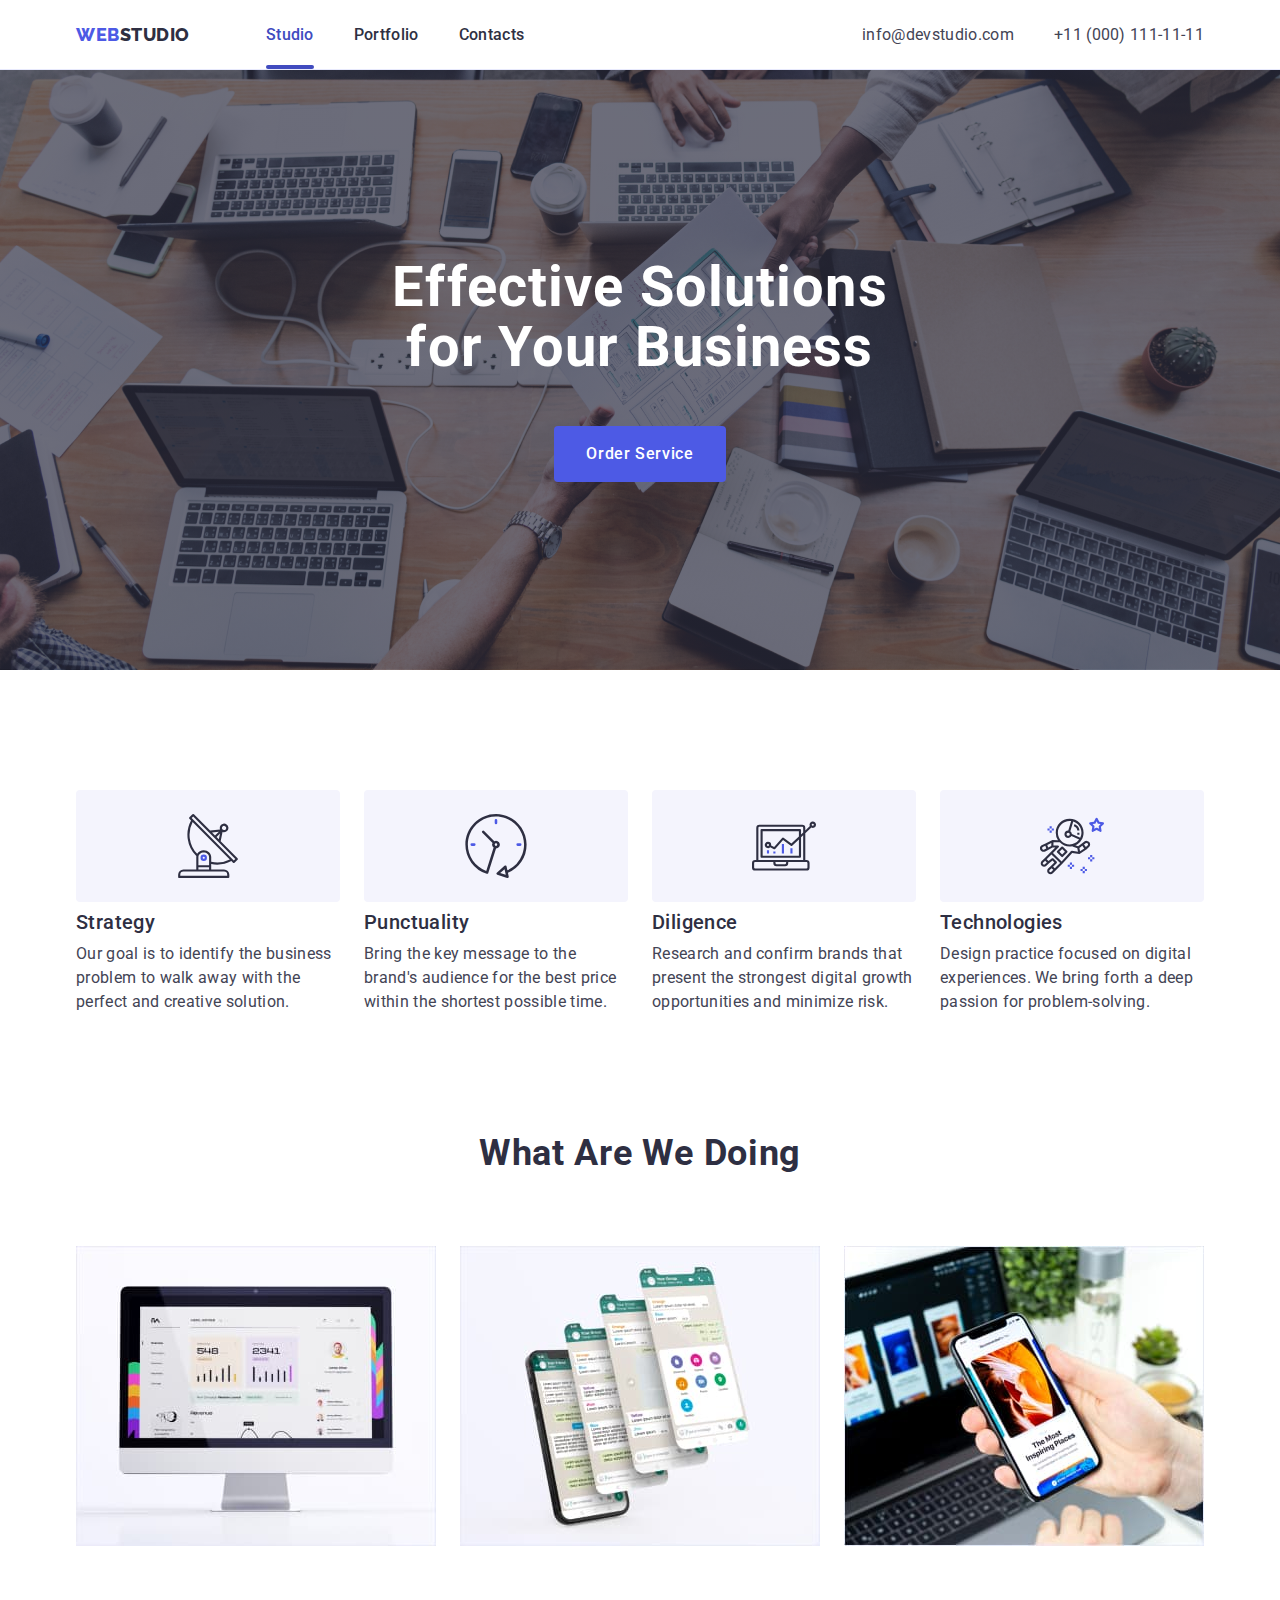
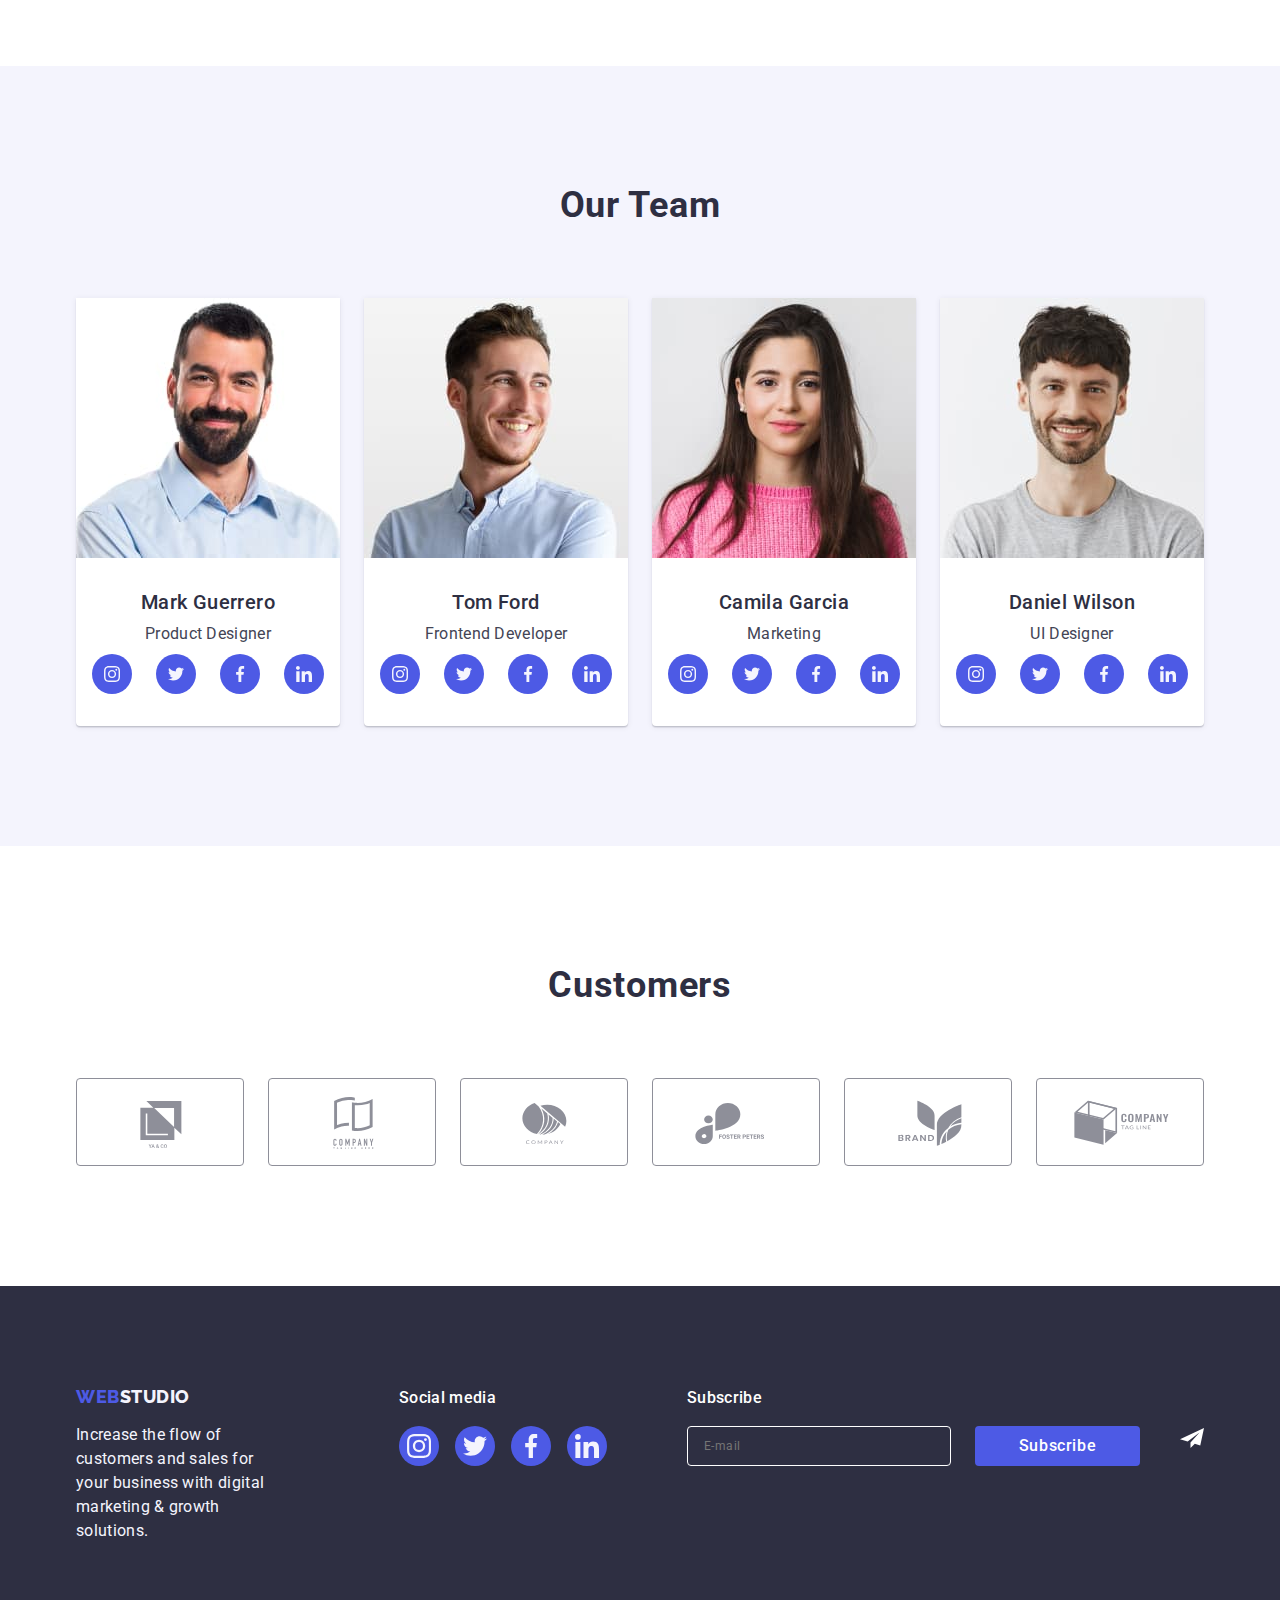
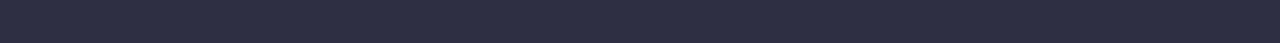
==== index.html @ 3765c9da "hw-5chn" ====
<!DOCTYPE html>
<html lang="en">

<head>
    <meta charset="UTF-8">
    <meta name="viewport" content="width=device-width, initial-scale=1.0">
    <meta name="description" content="Effective Solutions for Your Business">
    <title>Web Studio</title>
    <!--Fonts-->
    <link rel="preconnect" href="https://fonts.googleapis.com">
    <link rel="preconnect" href="https://fonts.gstatic.com" crossorigin>
    <link
        href="https://fonts.googleapis.com/css2?family=Raleway:wght@800&family=Roboto:wght@400;500;700;900&display=swap"
        rel="stylesheet">
    <!--Normalize-->
    <link rel="stylesheet" href="https://cdn.jsdelivr.net/npm/modern-normalize@2.0.0/modern-normalize.min.css">
    <!--Custom styles-->
    <link rel="stylesheet" href="./css/styles.css">
</head>

<body>
    <!--Header section-->
    <header class="header">
        <div class="header-container container">
            <nav class="header-nav">
                <a class="logo nav-link link" href="./index.html">Web<span class="acent-dark">Studio</span></a>
                <ul class="header-list list">
                    <li class="header-item"><a class="header-link nav-link link active" href="./index.html">Studio</a>
                    </li>
                    <li class="header-item"><a class="header-link nav-link link" href="./portfolio.html">Portfolio</a>
                    </li>
                    <li class="header-item"><a class="header-link nav-link link" href="">Contacts</a></li>
                </ul>
            </nav>
            <address class="adress">
                <ul class="adress-list list">
                    <li class="adress-item"><a class="adress-link nav-link link"
                            href="mailto:info@devstudio.com">info@devstudio.com</a>
                    </li>
                    <li class="adress-item"><a class="adress-link nav-link link" href="tel:+110001111111">+11 (000)
                            111-11-11</a>
                    </li>
                </ul>
            </address>
        </div>
    </header>
    <!--Main block-->
    <main class="main">
        <!--Hero section-->
        <section class="section hero">
            <div class="container">
                <h1 class="hero-title">Effective Solutions for Your Business</h1>
                <button class="hero-btn" type="button" data-modal-open>Order Service</button>
            </div>
        </section>
        <!--Section1-->
        <section class="section features">
            <div class="container">
                <h2 class="feature-title" hidden>Features</h2>
                <ul class="feature-list list">
                    <li class="feature-item">
                        <div class="icon-conteiner">
                            <svg class="icon" width="64" height="64">
                                <use href="./images/icons.svg#antenna"></use>
                            </svg>

                        </div>
                        <h3 class="feature-subtitle">Strategy</h3>
                        <p class="text">Our goal is to identify the business
                            problem to walk away with the perfect and creative solution.</p>
                    </li>
                    <li class="feature-item">
                        <div class="icon-conteiner">
                            <svg class="icon" width="64" height="64">
                                <use href="./images/icons.svg#clock"></use>
                            </svg>

                        </div>
                        <h3 class="feature-subtitle">Punctuality</h3>
                        <p class="text">Bring the key message to the brand's audience for the best price within the
                            shortest
                            possible
                            time.
                        </p>
                    </li>
                    <li class="feature-item">
                        <div class="icon-conteiner">
                            <svg class="icon" width="64" height="64">
                                <use href="./images/icons.svg#diagram"></use>
                            </svg>

                        </div>
                        <h3 class="feature-subtitle">Diligence</h3>
                        <p class="text">Research and confirm brands that present the strongest digital growth
                            opportunities
                            and minimize
                            risk.</p>
                    </li>
                    <li class="feature-item">
                        <div class="icon-conteiner">
                            <svg class="icon" width="64" height="64">
                                <use href="./images/icons.svg#astronaut"></use>
                            </svg>
                        </div>
                        <h3 class="feature-subtitle">Technologies</h3>
                        <p class="text">Design practice focused on digital experiences. We bring forth a deep
                            passion
                            for
                            problem-solving.</p>
                    </li>
                </ul>
            </div>
        </section>
        <!--Section2-->
        <section class="section production">
            <div class="container">
                <h2 class="production-title">What are we doing</h2>
                <ul class="production-list list">
                    <li class="production-item">
                        <img class="production-img" src="./images/section2/monitor.jpg" alt="Monitor with open window"
                            width="360" height="300">
                    </li>
                    <li class="production-item">
                        <img class="production-img" src="./images/section2/screenshots.jpg"
                            alt="Phone and three screenshots" width="360" height="300">
                    </li>
                    <li class="production-item">
                        <img class="production-img" src="./images/section2/phone.jpg"
                            alt="Phone in right hand in front of laptop" width="360" height="300">
                    </li>
                </ul>
            </div>
        </section>
        <!--Section3-->
        <section class="section team">
            <div class="container">
                <h2 class="team-title">Our Team</h2>
                <ul class="team-list list">
                    <li class="team-item">
                        <img class="team-card" src="./images/section3/markguerrero.jpg" alt="Mark Guerrero" width="264"
                            height="260">
                        <div class="card-content">
                            <h3 class="team-subtitle">Mark Guerrero</h3>
                            <p class="team-desc">Product Designer</p>
                            <ul class="social-link list">
                                <li class="social-link-item">
                                    <a class="social-link-icon" href="" aria-label="logo Instagram">
                                        <svg class="link-icon" width="16" height="16">
                                            <use href="./images/icons.svg#instagram"></use>
                                        </svg>
                                    </a>
                                </li>
                                <li class="social-link-item">
                                    <a class="social-link-icon" href="" aria-label="logo Twitter">
                                        <svg class="link-icon" width="16" height="16">
                                            <use href="./images/icons.svg#twitter"></use>
                                        </svg>
                                    </a>
                                </li>
                                <li class="social-link-item">
                                    <a class="social-link-icon" href="" aria-label="logo Facebook">
                                        <svg class="link-icon" width="16" height="16">
                                            <use href="./images/icons.svg#facebook"></use>
                                        </svg>
                                    </a>
                                </li>
                                <li class="social-link-item">
                                    <a class="social-link-icon" href="" aria-label="logo Linkedin">
                                        <svg class="link-icon" width="16" height="16">
                                            <use href="./images/icons.svg#linkedin"></use>
                                        </svg>
                                    </a>
                                </li>
                            </ul>
                        </div>

                    </li>
                    <li class="team-item">
                        <img class="team-card" src="./images/section3/tomford.jpg" alt="Tom Ford" width="264"
                            height="260">
                        <div class="card-content">
                            <h3 class="team-subtitle">Tom Ford</h3>
                            <p class="team-desc">Frontend Developer</p>
                            <ul class="social-link list">
                                <li class="social-link-item">
                                    <a class="social-link-icon" href="" aria-label="logo Instagram">
                                        <svg class="link-icon" width="16" height="16">
                                            <use href="./images/icons.svg#instagram"></use>
                                        </svg>
                                    </a>
                                </li>
                                <li class="social-link-item">
                                    <a class="social-link-icon" href="" aria-label="logo Twitter">
                                        <svg class="link-icon" width="16" height="16">
                                            <use href="./images/icons.svg#twitter"></use>
                                        </svg>
                                    </a>
                                </li>
                                <li class="social-link-item">
                                    <a class="social-link-icon" href="" aria-label="logo Facebook">
                                        <svg class="link-icon" width="16" height="16">
                                            <use href="./images/icons.svg#facebook"></use>
                                        </svg>
                                    </a>
                                </li>
                                <li class="social-link-item">
                                    <a class="social-link-icon" href="" aria-label="logo Linkedin">
                                        <svg class="link-icon" width="16" height="16">
                                            <use href="./images/icons.svg#linkedin"></use>
                                        </svg>
                                    </a>
                                </li>
                            </ul>
                        </div>

                    </li>
                    <li class="team-item">
                        <img class="team-card" src="./images/section3/camilagarcia.jpg" alt="Camila Garcia" width="264"
                            height="260">
                        <div class="card-content">
                            <h3 class="team-subtitle">Camila Garcia</h3>
                            <p class="team-desc">Marketing</p>
                            <ul class="social-link list">
                                <li class="social-link-item">
                                    <a class="social-link-icon" href="" aria-label="logo Instagram">
                                        <svg class="link-icon" width="16" height="16">
                                            <use href="./images/icons.svg#instagram"></use>
                                        </svg>
                                    </a>
                                </li>
                                <li class="social-link-item">
                                    <a class="social-link-icon" href="" aria-label="logo Twitter">
                                        <svg class="link-icon" width="16" height="16">
                                            <use href="./images/icons.svg#twitter"></use>
                                        </svg>
                                    </a>
                                </li>
                                <li class="social-link-item">
                                    <a class="social-link-icon" href="" aria-label="logo Facebook">
                                        <svg class="link-icon" width="16" height="16">
                                            <use href="./images/icons.svg#facebook"></use>
                                        </svg>
                                    </a>
                                </li>
                                <li class="social-link-item">
                                    <a class="social-link-icon" href="" aria-label="logo Linkedin">
                                        <svg class="link-icon" width="16" height="16">
                                            <use href="./images/icons.svg#linkedin"></use>
                                        </svg>
                                    </a>
                                </li>
                            </ul>
                        </div>

                    </li>
                    <li class="team-item">
                        <img class="team-card" src="./images/section3/danielwilson.jpg" alt="Daniel Wilson" width="264"
                            height="260">
                        <div class="card-content">
                            <h3 class="team-subtitle">Daniel Wilson</h3>
                            <p class="team-desc">UI Designer</p>
                            <ul class="social-link list">
                                <li class="social-link-item">
                                    <a class="social-link-icon" href="" aria-label="logo Instagram">
                                        <svg class="link-icon" width="16" height="16">
                                            <use href="./images/icons.svg#instagram"></use>
                                        </svg>
                                    </a>
                                </li>
                                <li class="social-link-item">
                                    <a class="social-link-icon" href="" aria-label="logo Twitter">
                                        <svg class="link-icon" width="16" height="16">
                                            <use href="./images/icons.svg#twitter"></use>
                                        </svg>
                                    </a>
                                </li>
                                <li class="social-link-item">
                                    <a class="social-link-icon" href="" aria-label="logo Facebook">
                                        <svg class="link-icon" width="16" height="16">
                                            <use href="./images/icons.svg#facebook"></use>
                                        </svg>
                                    </a>
                                </li>
                                <li class="social-link-item">
                                    <a class="social-link-icon" href="" aria-label="logo Linkedin">
                                        <svg class="link-icon" width="16" height="16">
                                            <use href="./images/icons.svg#linkedin"></use>
                                        </svg>
                                    </a>
                                </li>
                            </ul>
                        </div>

                    </li>
                </ul>
            </div>
        </section>
        <!--Sectoin4-->
        <section class="section customers">
            <div class="container">
                <h2 class="customers-title">Customers</h2>
                <ul class="customers-list list">
                    <li class="customers-item">
                        <a class="customers-link" href="" aria-label="client 1">
                            <svg class="customers-icon" width="104" height="56">
                                <use href="./images/icons.svg#client1"></use>
                            </svg>
                        </a>
                    </li>
                    <li class="customers-item">
                        <a class="customers-link" href="" aria-label="client 2">
                            <svg class="customers-icon" width="104" height="56">
                                <use href="./images/icons.svg#client2"></use>
                            </svg>
                        </a>
                    </li>
                    <li class="customers-item">
                        <a class="customers-link" href="" aria-label="client 3">
                            <svg class="customers-icon" width="104" height="56">
                                <use href="./images/icons.svg#client3"></use>
                            </svg>
                        </a>
                    </li>
                    <li class="customers-item">
                        <a class="customers-link" href="" aria-label="client 4">
                            <svg class="customers-icon" width="104" height="56">
                                <use href="./images/icons.svg#client4"></use>
                            </svg>
                        </a>
                    </li>
                    <li class="customers-item">
                        <a class="customers-link" href="" aria-label="client 5">
                            <svg class="customers-icon" width="104" height="56">
                                <use href="./images/icons.svg#client5"></use>
                            </svg>
                        </a>
                    </li>
                    <li class="customers-item">
                        <a class="customers-link" href="" aria-label="client 6">
                            <svg class="customers-icon" width="104" height="56">
                                <use href="./images/icons.svg#client6"></use>
                            </svg>
                        </a>
                    </li>
                </ul>
            </div>
        </section>
    </main>
    <!--Footer section-->
    <footer class="footer">
        <div class="footer-container container">
            <div class="logo-container">
                <a class="logo footer-logo link" href="./index.html">Web<span class="acent-light">Studio</span></a>
                <p class="footer-text">Increase the flow of customers and sales for your business with digital
                    marketing
                    &
                    growth solutions.</p>
            </div>

            <div class="social-media">
                <p class="container-text">Social media</p>
                <ul class="footer-list list">
                    <li class="footer-link-item">
                        <a class="footer-link-icon" href="" aria-label="logo Instagram">
                            <svg class="footer-icon" width="24" height="24">
                                <use href="./images/icons.svg#instagram"></use>
                            </svg>
                        </a>
                    </li>
                    <li class="footer-link-item">
                        <a class="footer-link-icon" href="" aria-label="logo Twitter">
                            <svg class="footer-icon" width="24" height="24">
                                <use href="./images/icons.svg#twitter"></use>
                            </svg>
                        </a>
                    </li>
                    <li class="footer-link-item">
                        <a class="footer-link-icon" href="" aria-label="logo Facebook">
                            <svg class="footer-icon" width="24" height="24">
                                <use href="./images/icons.svg#facebook"></use>
                            </svg>
                        </a>
                    </li>
                    <li class="footer-link-item">
                        <a class="footer-link-icon" href="" aria-label="logo Linkedin">
                            <svg class="footer-icon" width="24" height="24">
                                <use href="./images/icons.svg#linkedin"></use>
                            </svg>
                        </a>
                    </li>
                </ul>
            </div>

            <div class="subscribe-container">
                <p class="form-desc">Subscribe</p>
                <div class="subscribe-form" name="subscribe-form">
                    <label class="subscribe-form-label">
                        <input class="subscribe-form-input" type="email" name="subscribe-form-email"
                            placeholder="E-mail" />
                    </label>
                    <button class="subscribe-form-btn" type="submit">Subscribe</button>
                    <svg class="subscribe-form-icon" width="24" height="24">
                        <use href="./images/icons.svg#frame"></use>
                    </svg>
                </div>
                </form>
            </div>

        </div>
    </footer>
    <!--Modal window-->
    <div class="backdrop is-hidden" data-modal>
        <div class="modal">
            <button class="modal-btn" type="button" data-modal-close>
                <svg class="modal-icon" width="8" height="8">
                    <use href="./images/icons.svg#close-black"></use>
                </svg>
            </button>

            <p class="modal-caption">Leave your contacts and we will call you back</p>

            <form class="modal-form" name="feedback-form">
                <div class="modal-form-container">
                    <label class="modal-form-field">
                        <span class="modal-form-label">Name</span>

                        <div class="icon-form-container">
                            <input class="modal-form-input" type="text" name="username" />
                            <svg class="modal-form-icon" width="18" height="18">
                                <use href="./images/icons.svg#person"></use>
                            </svg>
                        </div>
                    </label>
                </div>
                <div class="modal-form-container">
                    <label class="modal-form-field">
                        <span class="modal-form-label">Phone</span>
                        <div class="icon-form-container">
                            <input class="modal-form-input" type="tel" name="user-phone" />
                            <svg class="modal-form-icon" width="18" height="18">
                                <use href="./images/icons.svg#phone"></use>
                            </svg>
                        </div>
                    </label>
                </div>
                <div class="modal-form-container">
                    <label class="modal-form-field">
                        <span class="modal-form-label">Email</span>
                        <div class="icon-form-container">
                            <input class="modal-form-input" type="email" name="user-email" />
                            <svg class="modal-form-icon" width="18" height="18">
                                <use href="./images/icons.svg#email"></use>
                            </svg>
                        </div>
                    </label>
                </div>
                <div class="textarea-container">
                    <label class="modal-form-field">
                        <span class="modal-form-label">Comment</span>
                        <textarea class="modal-form-comment" rows="5" name="user-comment"
                            placeholder="Text input"></textarea>
                    </label>
                </div>

                <div class="checkbox-container">
                    <input class="modal-form-checkbox visually-hidden" type="checkbox">
                </div>
                <div class="agreement-container">
                    <label class="modal-form-agreement">
                        <span class="modal-form-custom-checkbox">
                            <svg class="modal-form-checkbox-icon" width="10" height="8">
                                <use href="./images/icons.svg#check"></use>
                            </svg>
                        </span>
                        <span class="modal-form-agreement-desc">
                            I accept the terms and conditions of the
                            <a class="modal-form-link" href="#">Privacy Policy</a>
                        </span>
                    </label>
                </div>
                <button class="form-btn" type="submit">Send</button>
            </form>
        </div>
    </div>
    <script src="./js/modal.js"></script>
</body>

</html>
---- css/styles.css ----
:root {
  --main-dark-cl: #434455;
  --main-white-cl: #ffffff;
  --dark-title-cl: #2e2f42;
  --white-bg-cl: #f4f4fd;
  --acent-cl: #4d5ae5;
  --link-cl: #9747ff;
  --btn-cl: #404bbf;
  --border-cl: #e7e9fc;
  --icon-border-cl: #8e8f99;
  --success-cl: #31d0aa;
  --modal-cl: #fcfcfc;
}

/**Common styles*/
body {
  font-family: Roboto, sans-serif;
  color: var(--main-dark-cl);
  background-color: var(--main-white-cl);
}

/**Reset*/

h1,
h2,
h3,
h4,
h5,
h6,
p {
  margin: 0;
}
button {
  font-family: inherit;
  cursor: pointer;
}
img {
  display: block;
  max-width: 100%;
  height: auto;
}

.list {
  list-style: none;
  margin: 0;
  padding: 0;
}
.link {
  text-decoration: none;
}
/**Base styles*/
.section {
}
.container {
  width: 1158px;
  margin-left: auto;
  margin-right: auto;
  padding-left: 15px;
  padding-right: 15px;
}

/**Header styles*/
.header {
  border-bottom: 1px solid var(--border-cl);
  background-color: var(--main-white-cl);
  box-shadow: 0px 1px 6px 0px rgba(46, 47, 66, 0.08),
    0px 1px 1px 0px rgba(46, 47, 66, 0.16),
    0px 2px 1px 0px rgba(46, 47, 66, 0.08);
}
.header-container {
  display: flex;
  align-items: center;
  justify-content: space-between;
}
.header-nav {
  display: flex;
  align-items: center;
  font-weight: 500;
  font-size: 16px;
  line-height: 24px;
  letter-spacing: 0.02em;
  color: var(--dark-title-cl);
}
.nav-link {
  padding: 24px 0;
}
.logo {
  margin-right: 76px;
  font-family: Raleway, sans-serif;
  font-weight: 800;
  font-size: 18px;
  line-height: 1.17;
  letter-spacing: 0.03em;
  text-transform: uppercase;
  color: var(--acent-cl);
}
.header-logo {
}
.acent-dark {
  color: var(--dark-title-cl);
}
.acent-light {
  color: var(--white-bg-cl);
}
.header-list {
  display: flex;
  gap: 40px;
}
.header-item {
}

.header-link {
  position: relative;
  font-weight: 500;
  font-size: 16px;
  line-height: 1.5;
  letter-spacing: 0.02em;
  color: var(--dark-title-cl);
  transition: color 250ms cubic-bezier(0.4, 0, 0.2, 1);
}
.header-link.active {
  color: var(--btn-cl);
}
.header-link:hover,
.header-link:focus {
  color: var(--btn-cl);
}
.header-link.active::after {
  content: "";
  display: block;
  position: absolute;
  bottom: -1px;
  left: 0;
  width: 100%;
  height: 4px;
  border-radius: 2px;
  background-color: var(--btn-cl);
}
.adress {
  font-style: normal;
}
.adress-list {
  display: flex;
  gap: 40px;
}

.adress-item {
}
.adress-link {
  font-size: 16px;
  line-height: 1.5;
  letter-spacing: 0.02em;
  color: var(--main-dark-cl);
  transition: color 250ms cubic-bezier(0.4, 0, 0.2, 1);
}
.adress-link:hover,
.adress-link:focus {
  color: var(--btn-cl);
}
/**Hero styles*/
.hero {
  padding-top: 188px;
  padding-bottom: 188px;
  background-color: var(--dark-title-cl);
  background-image: url(../images/hero/people-office.jpg);
  background-image: linear-gradient(
      rgba(46, 47, 66, 0.7),
      rgba(46, 47, 66, 0.7)
    ),
    url(../images/hero/people-office.jpg);
  background-repeat: no-repeat;
  background-position: center;
  background-size: cover;
  max-width: 1440px;
  margin: 0 auto;
}

.hero-title {
  font-weight: 700;
  font-size: 56px;
  line-height: 1.07;
  letter-spacing: 0.02em;
  text-align: center;
  color: var(--main-white-cl);
  max-width: 496px;
  margin: 0 auto;
  margin-bottom: 48px;
}
.hero-btn {
  font-weight: 500;
  font-size: 16px;
  line-height: 1.5;
  letter-spacing: 0.04em;
  text-align: center;
  color: var(--main-white-cl);
  background-color: var(--acent-cl);
  cursor: pointer;
  min-width: 169px;
  height: 56px;
  padding: 16px 32px;
  border-radius: 4px;
  border: 0;
  display: block;
  margin: 0 auto;
  transition: background-color 250ms cubic-bezier(0.4, 0, 0.2, 1);
}
.hero-btn:hover,
.hero-btn:focus {
  background-color: var(--btn-cl);
}
/**Features styles*/
.features {
  padding-top: 120px;
  padding-bottom: 120px;
}
.feature-title {
  visibility: hidden;
  position: absolute;
  width: 1px;
  height: 1px;
  margin: -1px;
  border: 0;
  padding: 0;

  white-space: nowrap;
  clip-path: inset(100%);
  clip: rect(0 0 0 0);
  overflow: hidden;
}

.feature-list {
  display: flex;
  flex-wrap: wrap;
  gap: 24px;
}
.icon-conteiner {
  display: flex;
  justify-content: center;
  align-items: center;
  height: 112px;
  background-color: var(--white-bg-cl);
  border-radius: 4px;
  padding-top: 24px;
  padding-bottom: 24px;
  margin-bottom: 8px;
}

.icon {
}
.feature-item {
  width: calc((100% - 72px) / 4);
}
.feature-subtitle {
  margin-bottom: 8px;
  font-weight: 500;
  font-size: 20px;
  line-height: 1.2;
  letter-spacing: 0.02em;
  color: var(--dark-title-cl);
}
.text {
  font-size: 16px;
  line-height: 1.5;
  letter-spacing: 0.02em;
}
/**Production styles*/
.production {
  padding-bottom: 120px;
  background-color: var(--main-white-cl);
}
.production-title {
  font-weight: 700;
  font-size: 36px;
  line-height: 1.11;
  text-align: center;
  letter-spacing: 0.02em;
  text-transform: capitalize;
  color: var(--dark-title-cl);
  margin-bottom: 72px;
}
.production-list {
  display: flex;
  flex-wrap: wrap;
  gap: 24px;
}
.production-item {
  width: calc((100% - 48px) / 3);
}
.production-img {
}
/**Team styles*/
.team {
  padding: 120px 0;
  background-color: var(--white-bg-cl);
}
.team-title {
  font-weight: 700;
  font-size: 36px;
  line-height: 1.11;
  text-align: center;
  letter-spacing: 0.02em;
  text-transform: capitalize;
  color: var(--dark-title-cl);
  margin-bottom: 72px;
}
.team-list {
  display: flex;
  flex-wrap: wrap;
  gap: 24px;
}
.team-item {
  width: calc((100% - 72px) / 4);
  background-color: var(--main-white-cl);
  border-radius: 0px 0px 4px 4px;
  box-shadow: 0px 2px 1px 0px rgba(46, 47, 66, 0.08),
    0px 1px 1px 0px rgba(46, 47, 66, 0.16),
    0px 1px 6px 0px rgba(46, 47, 66, 0.08);
}
.team-card {
}
.card-content {
  padding: 32px 0;
}
.team-subtitle {
  font-weight: 500;
  font-size: 20px;
  line-height: 1.2;
  letter-spacing: 0.02em;
  color: var(--dark-title-cl);
  text-align: center;
  margin-bottom: 8px;
}
.team-desc {
  font-size: 16px;
  line-height: 24px;
  text-align: center;
  letter-spacing: 0.02em;
  margin-bottom: 8px;
}
/**Icon styles*/

.social-link {
  display: flex;
  justify-content: center;
  gap: 24px;
}

.social-link-item {
}
.social-link-icon {
  display: flex;
  justify-content: center;
  align-items: center;
  width: 40px;
  height: 40px;
  border-radius: 50%;
  background-color: var(--acent-cl);
  transition: background-color 250ms cubic-bezier(0.4, 0, 0.2, 1);
}
.social-link-icon:hover,
.social-link-icon:focus {
  background-color: var(--btn-cl);
}
.link-icon {
  fill: var(--white-bg-cl);
}
/**Footer styles*/
.footer {
  padding-top: 100px;
  padding-bottom: 100px;
  background-color: var(--dark-title-cl);
}
.footer-container {
  display: flex;
  align-items: baseline;
}
.logo-container {
  margin-right: 120px;
}
.footer-logo {
  display: inline-block;
  margin-bottom: 16px;
}
.footer-text {
  display: flex;
  font-size: 16px;
  line-height: 1.5;
  letter-spacing: 0.02em;
  color: var(--white-bg-cl);
  max-width: 264px;
}

.social-media {
  margin-right: 80px;
}
.container-text {
  font-size: 16px;
  font-weight: 500;
  line-height: 24px;
  letter-spacing: 0.32px;
  color: var(--main-white-cl);
  margin-bottom: 16px;
}
.footer-list {
  display: flex;
  justify-content: center;
  gap: 16px;
}
.footer-link-item {
}
.footer-link-icon {
  display: flex;
  justify-content: center;
  align-items: center;
  width: 40px;
  height: 40px;
  border-radius: 50%;
  background-color: var(--acent-cl);
  transition: background-color 250ms cubic-bezier(0.4, 0, 0.2, 1);
}
.footer-link-icon:hover,
.footer-link-icon:focus {
  background-color: var(--success-cl);
}
.footer-icon {
  fill: var(--white-bg-cl);
}
/**Portfolio*/
.main {
  background-color: var(--main-white-cl);
}
.main-title {
  visibility: hidden;
  position: absolute;
  width: 1px;
  height: 1px;
  margin: -1px;
  border: 0;
  padding: 0;

  white-space: nowrap;
  clip-path: inset(100%);
  clip: rect(0 0 0 0);
  overflow: hidden;
}
.filter {
  padding-top: 96px;
  padding-bottom: 120px;
}
.filter-list {
  display: flex;
  gap: 24px;
  justify-content: center;
  margin-bottom: 72px;
}

.filter-item {
}

.filter-btn {
  font-family: inherit;
  font-weight: 500;
  font-size: 16px;
  text-align: center;
  line-height: 1.5;
  letter-spacing: 0.04em;
  color: var(--acent-cl);
  background-color: var(--white-bg-cl);
  cursor: pointer;
  padding: 12px 24px;
  border: 1px solid var(--border-cl);
  border-radius: 4px;
  transition: color 250ms cubic-bezier(0.4, 0, 0.2, 1),
    background-color 250ms cubic-bezier(0.4, 0, 0.2, 1),
    border-color 250ms cubic-bezier(0.4, 0, 0.2, 1),
    box-shadow 250ms cubic-bezier(0.4, 0, 0.2, 1);
}
.filter-btn:hover,
.filter-btn:focus {
  color: var(--main-white-cl);
  background-color: var(--btn-cl);
  border-color: 1px solid transparent;
  box-shadow: 0px 2px 2px 0px rgba(0, 0, 0, 0.12),
    0px 2px 1px 0px rgba(0, 0, 0, 0.08), 0px 3px 1px 0px rgba(0, 0, 0, 0.1);
}

.portfolio-img {
  display: flex;
  flex-wrap: wrap;
  gap: 24px;
  row-gap: 48px;
}

.portfolio-item {
  width: calc((100% - 48px) / 3);
}
.portfolio-link {
  display: block;
  transition: box-shadow 250ms cubic-bezier(0.4, 0, 0.2, 1);
}

.portfolio-link:hover {
  box-shadow: 0px 2px 1px 0px rgba(46, 47, 66, 0.08),
    0px 1px 1px 0px rgba(46, 47, 66, 0.16),
    0px 1px 6px 0px rgba(46, 47, 66, 0.08);
}
.portfolio-card-content {
  padding: 32px 16px;
  border: 1px solid #e7e9fc;
  border-top: none;
}

.img-title {
  font-weight: 500;
  font-size: 20px;
  line-height: 1.2;
  letter-spacing: 0.02em;
  color: var(--dark-title-cl);
  margin-bottom: 8px;
}
.img-title-desc {
  font-size: 16px;
  line-height: 1.5;
  letter-spacing: 0.02em;
  color: var(--main-dark-cl);
}
/**Overlay*/

.card-wrapper {
  position: relative;
  overflow: hidden;
}
.overlay {
  position: absolute;
  top: 0;
  left: 0;
  width: 100%;
  height: 100%;
  padding: 40px 32px;
  color: var(--white-bg-cl);
  font-size: 16px;
  font-weight: 400;
  line-height: 24px;
  letter-spacing: 0.32px;
  background-color: var(--acent-cl);
  transform: translateY(100%);
  transition: transform 250ms cubic-bezier(0.4, 0, 0.2, 1);
}

.portfolio-item:hover .overlay,
.portfolio-item:focus .overlay {
  transform: translateY(0);
}

/** Customers*/

.customers {
  padding-top: 120px;
  padding-bottom: 120px;
}
.customers-title {
  font-size: 36px;
  font-weight: 700;
  text-align: center;
  line-height: 1.11;
  letter-spacing: 0.72px;
  text-transform: capitalize;
  color: var(--dark-title-cl);

  margin-bottom: 72px;
}
.customers-list {
  display: flex;
  justify-content: center;
  gap: 24px;
}

.customers-item {
  width: 168px;
  height: 88px;
}
.customers-link {
  display: flex;
  justify-content: center;
  align-items: center;
  width: 100%;
  height: 100%;
  color: var(--icon-border-cl);
  border: 1px solid var(--icon-border-cl);
  border-radius: 4px;
  transition: border-color 250ms cubic-bezier(0.4, 0, 0.2, 1),
    color 250ms cubic-bezier(0.4, 0, 0.2, 1);
}
.customers-icon {
  fill: currentColor;
}

.customers-link:hover,
.customers-link:focus {
  border-color: var(--btn-cl);
}
.customers-link:hover,
.customers-link:focus {
  color: var(--btn-cl);
}
/**Modal*/

.backdrop {
  position: fixed;
  top: 0;
  left: 0;
  width: 100%;
  height: 100%;
  background-color: rgb(46, 47, 66, 0.4);
  transition: opacity 250ms cubic-bezier(0.4, 0, 0.2, 1),
    visibility 250ms cubic-bezier(0.4, 0, 0.2, 1);
}

.backdrop.is-hidden {
  opacity: 0;
  pointer-events: none;
  visibility: hidden;
}

.modal {
  padding: 72px 24px 24px 24px;
  position: absolute;
  top: 50%;
  left: 50%;

  width: 408px;
  min-height: 584px;
  padding: 24px;
  transform: translateX(-50%) translateY(-50%);

  border-radius: 4px;
  background-color: var(--modal-cl);
  box-shadow: 0px 1px 1px rgba(0, 0, 0, 0.14), 0px 1px 3px rgba(0, 0, 0, 0.12),
    0px 2px 1px rgba(0, 0, 0, 0.2);
  transition: transform 250ms cubic-bezier(0.4, 0, 0.2, 1);
}
.modal-btn {
  position: absolute;
  top: 24px;
  right: 24px;
  width: 24px;
  height: 24px;
  display: flex;
  justify-content: center;
  align-items: center;

  border: 1px solid rgba(0, 0, 0, 0.1);
  border-radius: 50%;
  background-color: var(--border-cl);
  padding: 0;

  transition: background-color 250ms cubic-bezier(0.4, 0, 0.2, 1),
    border 250ms cubic-bezier(0.4, 0, 0.2, 1);
}
.modal-btn:hover,
.modal-btn:focus {
  background-color: var(--btn-cl);
}
.modal-btn:hover,
.modal-btn:focus {
  border: none;
}
.modal-icon {
  fill: var(--dark-title-cl);
  transition: fill 250ms cubic-bezier(0.4, 0, 0.2, 1);
}

.modal-btn:hover .modal-icon,
.modal-btn:focus .modal-icon {
  fill: var(--main-white-cl);
}

/**Form styles*/
.modal-caption {
  display: flex;
  width: 360px;

  margin-bottom: 16px;
  padding-top: 72px;
  text-align: center;
  font-size: 16px;
  font-weight: 500;
  color: var(--dark-title-cl);
  line-height: 24px;
  letter-spacing: 0.32px;
}
.modal-form {
}
.modal-form-container {
  margin-bottom: 8px;
}
.modal-form-field {
  position: relative;
  display: block;
  margin-bottom: 18px;
}
.modal-form-label {
  display: block;

  margin-bottom: 4px;
  color: var(--icon-border-cl);

  font-size: 12px;
  font-weight: 400;
  line-height: 14px;
  letter-spacing: 0.48px;
}

.icon-form-container {
}
.modal-form-input {
  width: 100%;
  height: 40px;
  padding: 11px 38px;
  font-size: 18px;
  outline: transparent;
  border: 1px solid rgba(46, 47, 66, 0.4);
  border-radius: 4px;
  transition: border-color 250ms cubic-bezier(0.4, 0, 0.2, 1);
}

.modal-form-input:focus {
  border-color: var(--acent-cl);
}
.modal-form-icon {
  position: absolute;
  bottom: 11px;
  left: 16px;
  fill: var(--dark-title-cl);
  transition: fill 250ms cubic-bezier(0.4, 0, 0.2, 1);
}
.modal-form-input:focus + .modal-form-icon {
  fill: var(--acent-cl);
}
.modal-form-comment {
  width: 100%;
  height: 120px;
  outline: transparent;
  border: 1px solid rgba(46, 47, 66, 0.4);
  border-radius: 4px;
  resize: none;
  padding: 8px 16px;
  transition: border-color 250ms cubic-bezier(0.4, 0, 0.2, 1);
}
.modal-form-comment:focus {
  border-color: var(--acent-cl);
}
.modal-form-comment::placeholder {
  color: var(--icon-border-cl);
  font-size: 12px;
  letter-spacing: 0.48px;
}

.modal-form-agreement {
  display: flex;
  align-items: center;
  gap: 8px;
  margin-bottom: 24px;
}

.visually-hidden {
  position: absolute;
  white-space: nowrap;
  width: 1px;
  height: 1px;
  overflow: hidden;
  border: 0;
  padding: 0;
  clip: rect(0 0 0 0);
  clip-path: inset(50%);
  margin: -1px;
}
.modal-form-custom-checkbox {
  display: flex;
  align-items: center;
  justify-content: center;

  width: 16px;
  height: 16px;

  border-radius: 2px;
  border: 1px solid rgba(46, 47, 66, 0.4);

  transition: border-color 250ms cubic-bezier(0.4, 0, 0.2, 1),
    background-color 250ms cubic-bezier(0.4, 0, 0.2, 1);
}

.modal-form-checkbox:checked + .modal-form-custom-checkbox {
  border-color: var(--btn-cl);
  background-color: var(--btn-cl);
}
.modal-form-checkbox-icon {
  opacity: 0;
  transition: opacity 250ms cubic-bezier(0.4, 0, 0.2, 1);
}

.modal-form-checkbox:checked
  + .modal-form-custom-checkbox
  > .modal-form-checkbox-icon {
  opacity: 1;
}

.modal-form-agreement-desc {
  display: flex;
  user-select: none;
  color: var(--icon-border-cl);
  font-size: 12px;
  font-weight: 400;
  line-height: 14px;
  letter-spacing: 0.48px;
}
.modal-form-link {
  color: var(--acent-cl);
  text-decoration: underline;
}

.form-button {
}
.form-btn {
  display: block;
  align-items: center;
  justify-content: center;
  text-align: center;
  min-width: 169px;

  padding: 16px 32px;
  margin: 0 auto;
  gap: 10px;

  color: var(--main-white-cl);

  border: none;
  border-radius: 4px;
  font-family: inherit;
  font-size: 16px;
  font-weight: 500;
  line-height: 24px;
  letter-spacing: 0.64px;
  background-color: var(--acent-cl);
  box-shadow: 0px 4px 4px 0px rgba(0, 0, 0, 0.15);
  transition: background-color 250ms cubic-bezier(0.4, 0, 0.2, 1);
}
.form-btn:focus {
  background-color: var(--btn-cl);
}
/**Subscribe styles*/
.subscribe-container {
}
.form-desc {
  color: var(--main-white-cl);

  font-size: 16px;
  font-weight: 500;
  line-height: 24px;
  letter-spacing: 0.32px;
  margin-bottom: 16px;
}
.subscribe-form {
  display: flex;
  gap: 24px;
}
.subscribe-form-label {
  display: block;
  color: var(--main-white-cl);
}
.subscribe-form-input {
  min-width: 264px;
  height: 40px;
  color: var(--main-white-cl);
  font-size: 12px;
  font-weight: 400;
  line-height: 1.5;
  letter-spacing: 0.48px;
  padding: 8px 16px;
  background-color: transparent;
  border-radius: 4px;
  border: 1px solid var(--main-white-cl);
  filter: box-shadow(0px 4px 4px 0px rgba(0, 0, 0, 0.15));
}

.subscribe-form-btn {
  min-width: 165px;
  height: 40px;

  display: flex;
  justify-content: center;
  align-items: center;

  color: var(--main-white-cl);
  font-family: inherit;
  font-size: 16px;
  font-weight: 500;
  line-height: 1.5;
  letter-spacing: 0.64px;

  border: none;
  border-radius: 4px;
  background: var(--acent-cl);
}
.subscribe-form-icon {
  fill: var(--main-white-cl);
  margin-left: 16px;
}
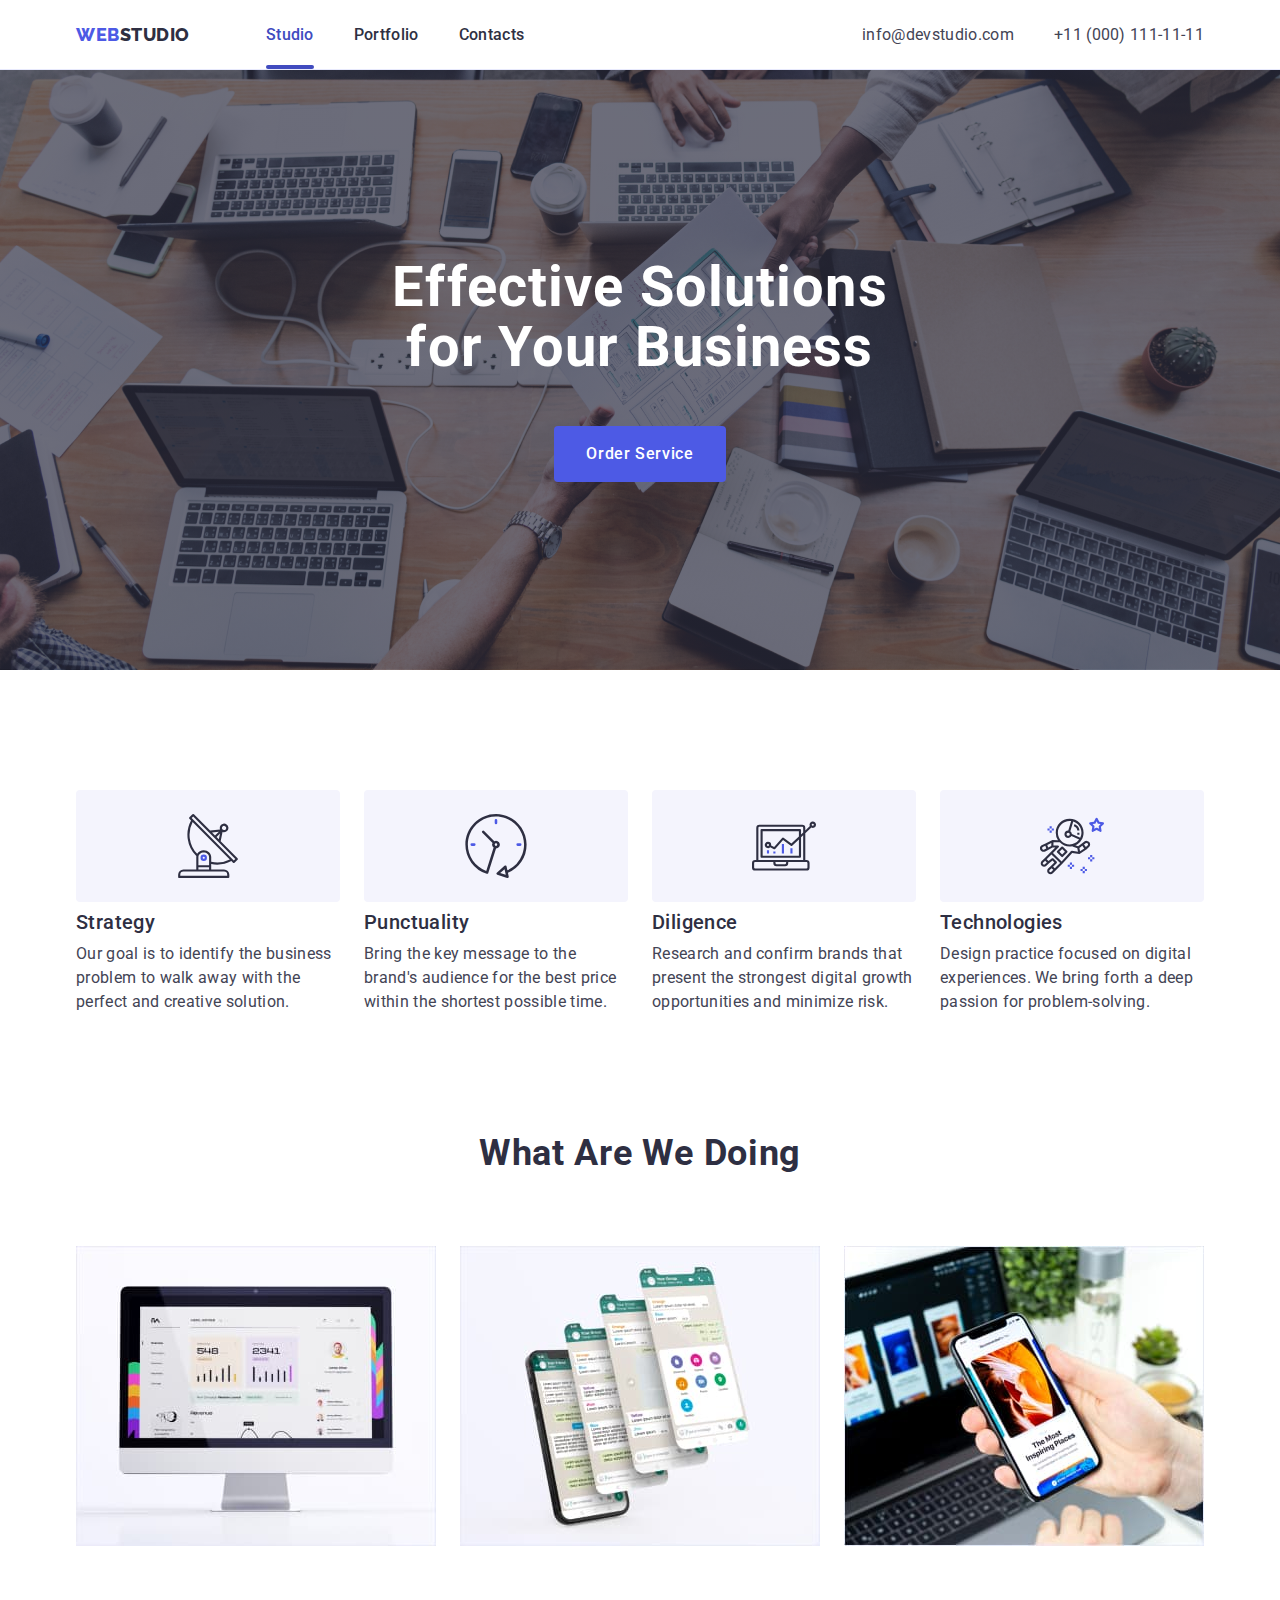
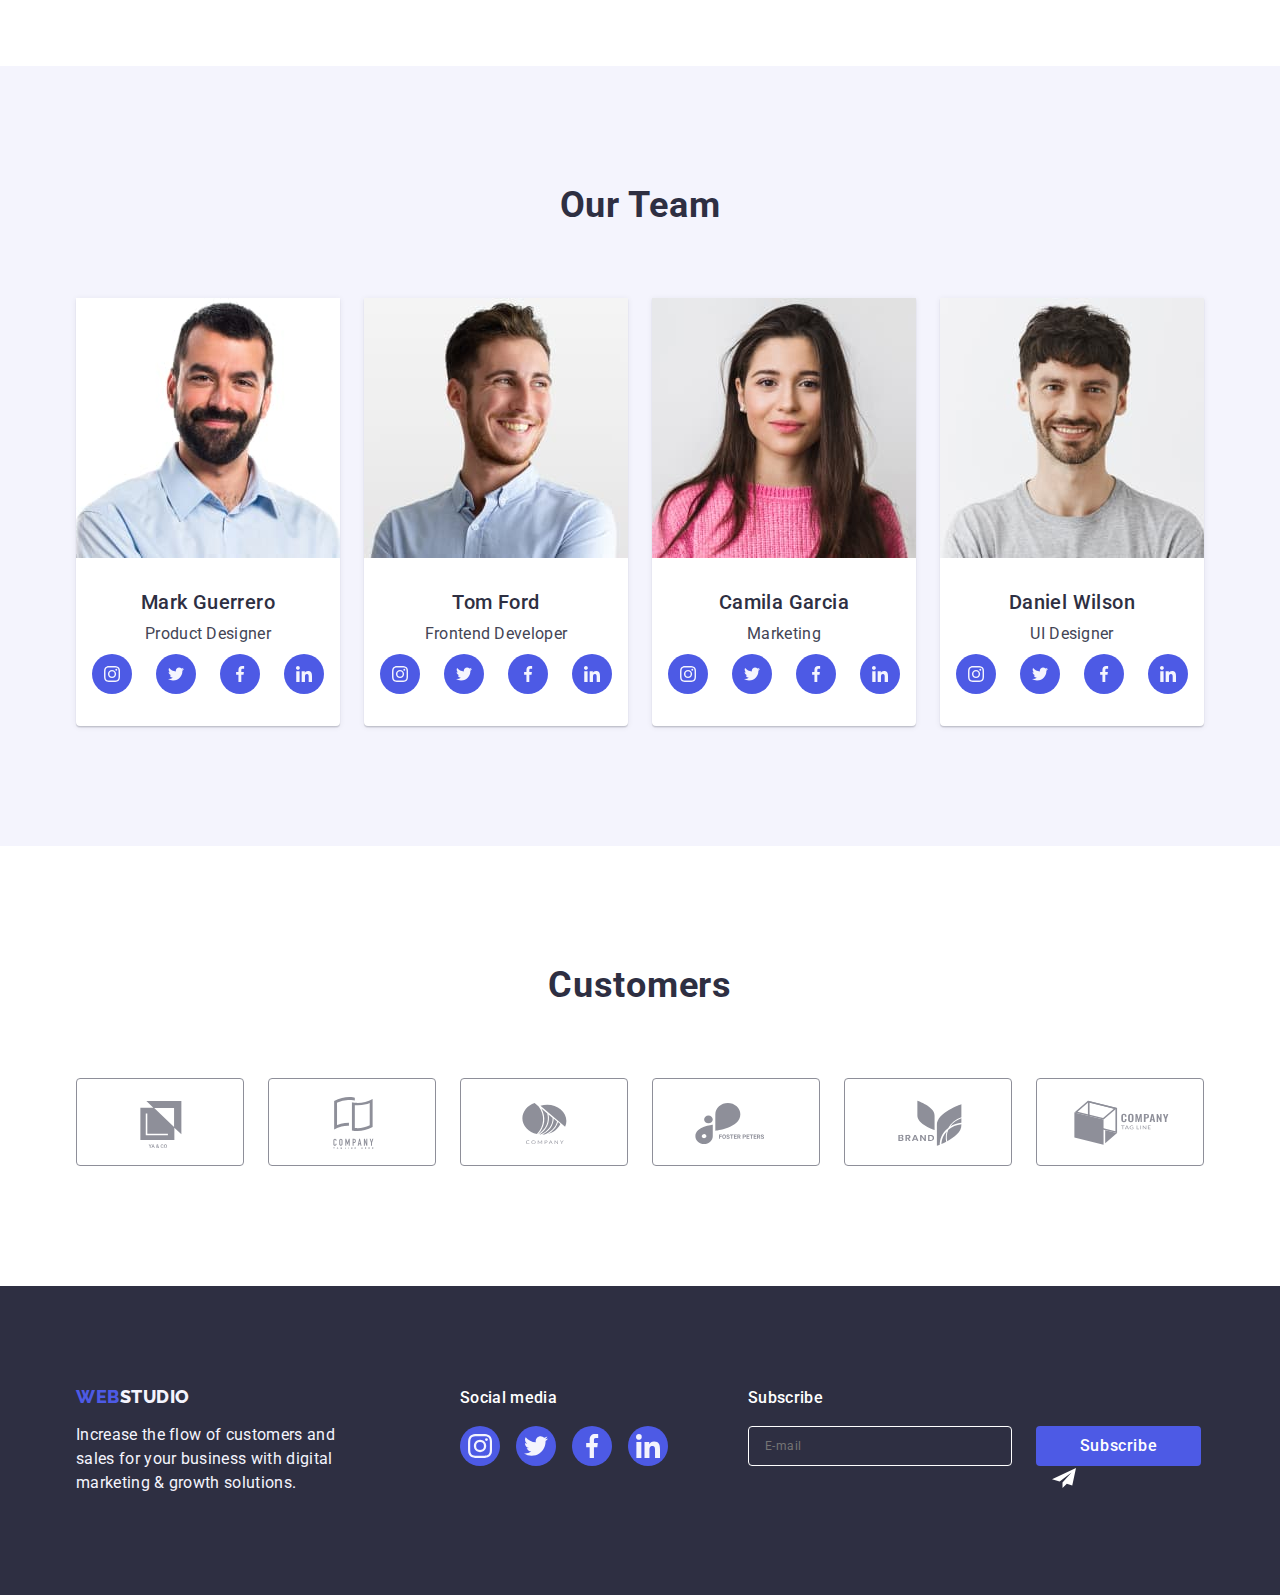
==== commit b808c264: "Update index.html" ====
--- a/index.html
+++ b/index.html
@@ -393,19 +393,20 @@
 
             <div class="subscribe-container">
                 <p class="form-desc">Subscribe</p>
-                <div class="subscribe-form" name="subscribe-form">
+                <form class="subscribe-form" name="subscribe-form">
                     <label class="subscribe-form-label">
                         <input class="subscribe-form-input" type="email" name="subscribe-form-email"
                             placeholder="E-mail" />
                     </label>
-                    <button class="subscribe-form-btn" type="submit">Subscribe</button>
-                    <svg class="subscribe-form-icon" width="24" height="24">
-                        <use href="./images/icons.svg#frame"></use>
-                    </svg>
-                </div>
+                    <div class="subscribe-btn-container">
+                        <button class="subscribe-form-btn" type="submit">Subscribe</button>
+                        <svg class="subscribe-form-icon" width="24" height="24">
+                            <use href="./images/icons.svg#frame"></use>
+                        </svg>
+                    </div>
                 </form>
-            </div>
-
+
+            </div>
         </div>
     </footer>
     <!--Modal window-->
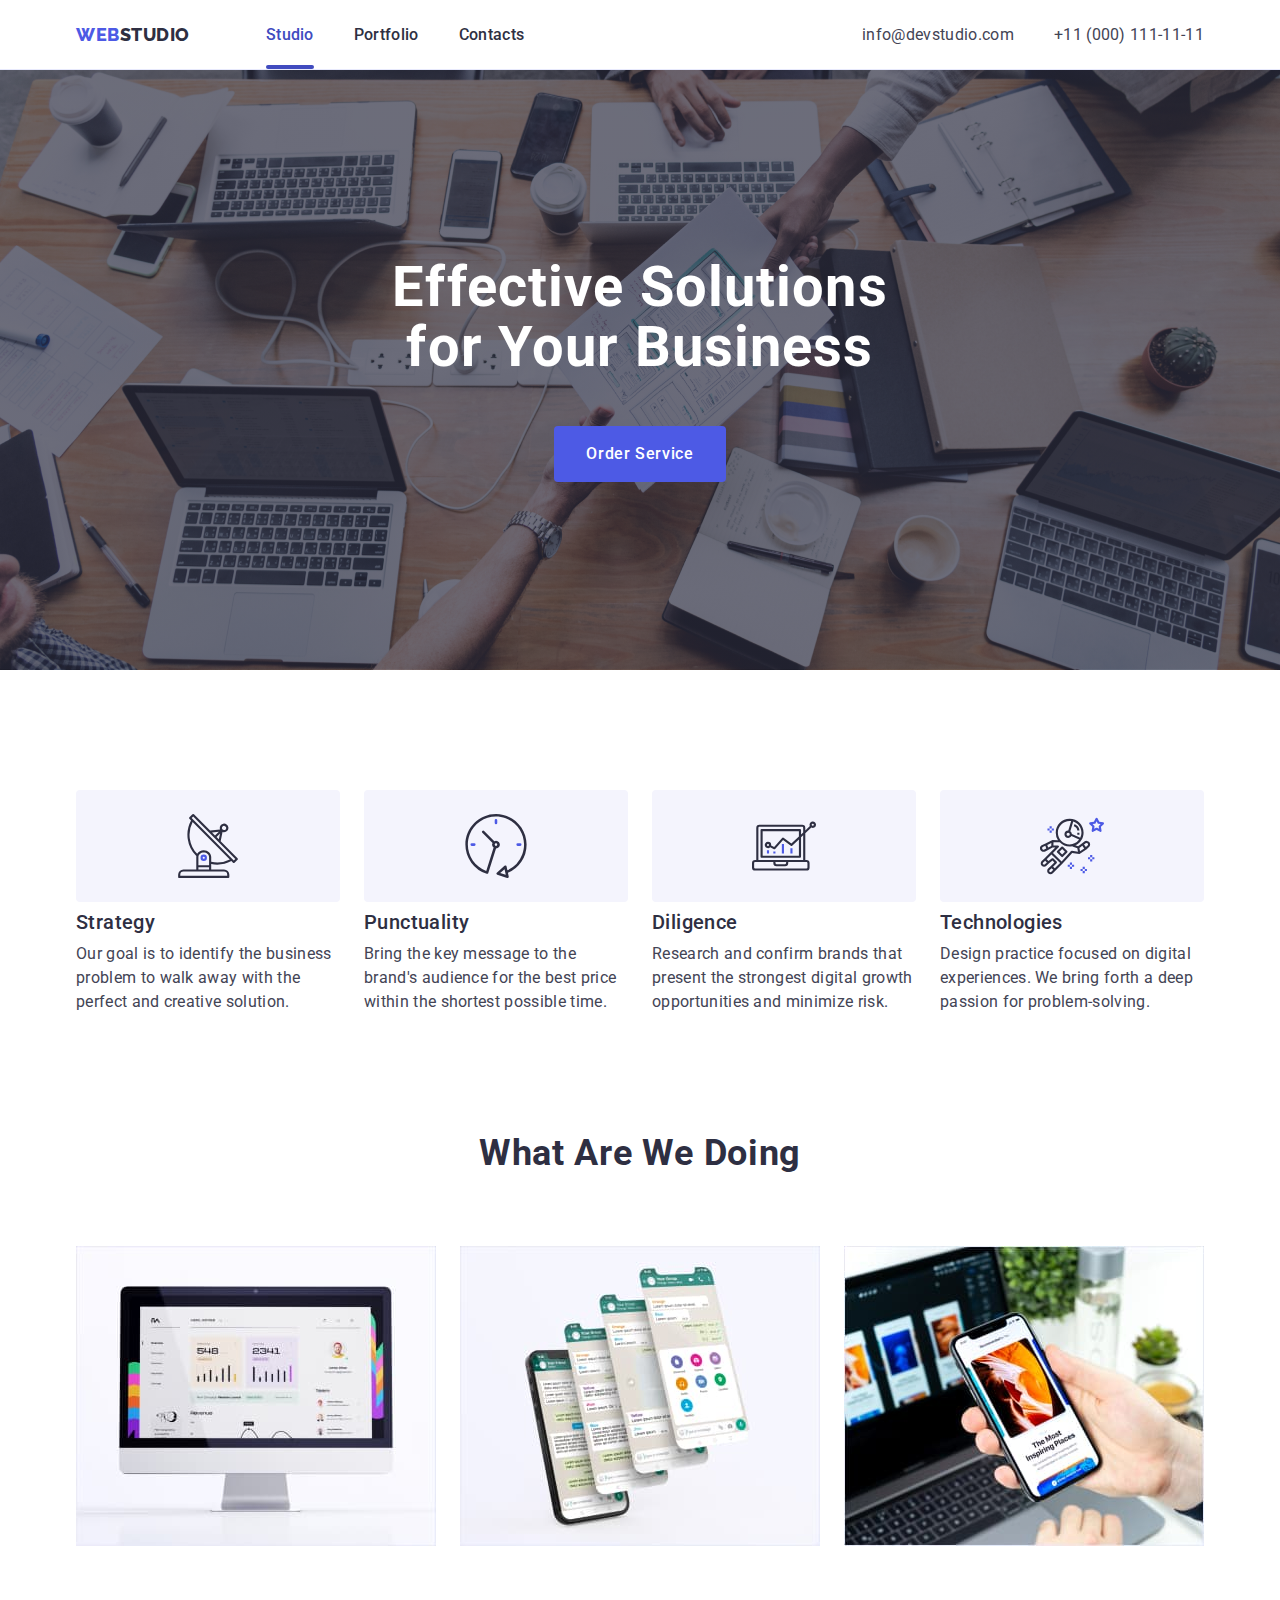
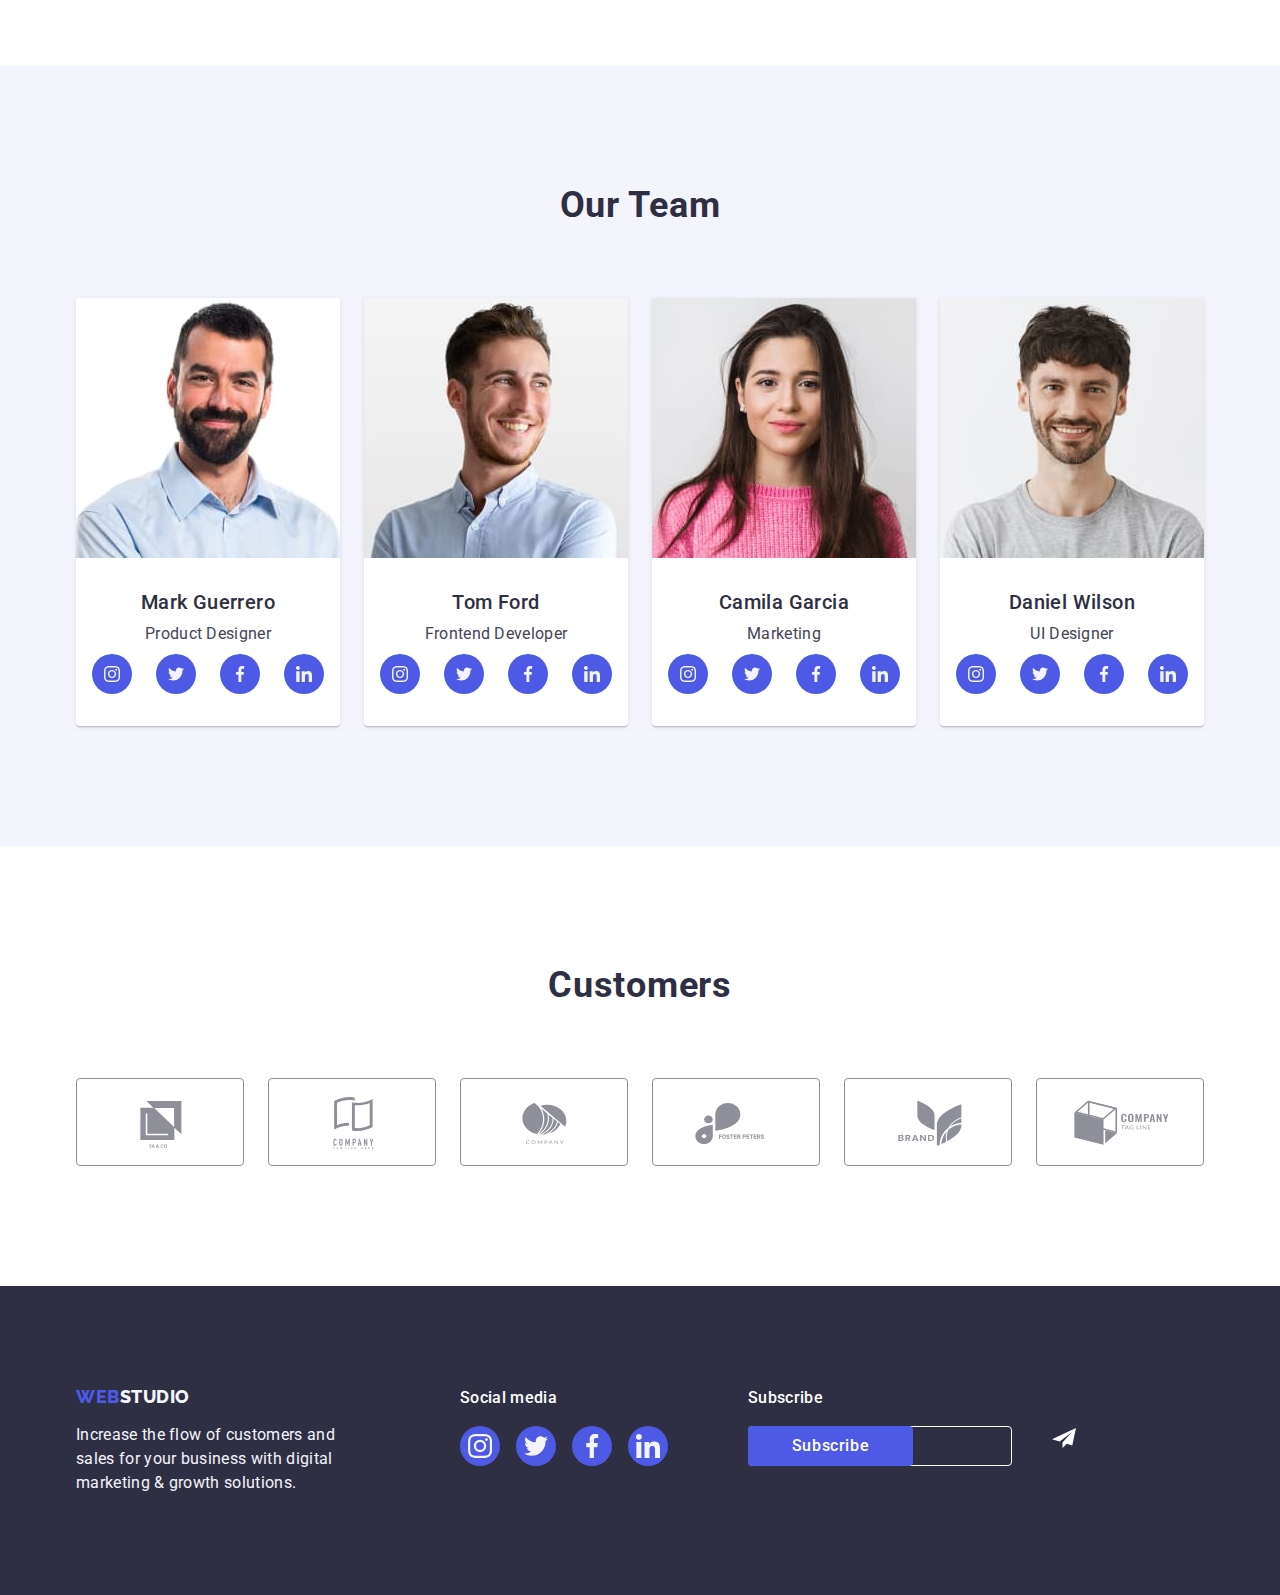
==== commit a7e8e53f: "hw-5chf" ====
--- a/index.html
+++ b/index.html
@@ -398,16 +398,15 @@
                         <input class="subscribe-form-input" type="email" name="subscribe-form-email"
                             placeholder="E-mail" />
                     </label>
-                    <div class="subscribe-btn-container">
-                        <button class="subscribe-form-btn" type="submit">Subscribe</button>
-                        <svg class="subscribe-form-icon" width="24" height="24">
-                            <use href="./images/icons.svg#frame"></use>
-                        </svg>
-                    </div>
+
+                    <button class="subscribe-form-btn" type="submit">Subscribe</button>
+                    <svg class="subscribe-form-icon" width="24" height="24">
+                        <use href="./images/icons.svg#frame"></use>
+                    </svg>
                 </form>
-
             </div>
         </div>
+
     </footer>
     <!--Modal window-->
     <div class="backdrop is-hidden" data-modal>
@@ -422,39 +421,40 @@
 
             <form class="modal-form" name="feedback-form">
                 <div class="modal-form-container">
-                    <label class="modal-form-field">
-                        <span class="modal-form-label">Name</span>
-
-                        <div class="icon-form-container">
-                            <input class="modal-form-input" type="text" name="username" />
-                            <svg class="modal-form-icon" width="18" height="18">
-                                <use href="./images/icons.svg#person"></use>
-                            </svg>
-                        </div>
-                    </label>
-                </div>
+                    <label class="modal-form-field"></label>
+                    <span class="modal-form-label">Name</span>
+                </div>
+                <div class="input-container">
+                    <input class="modal-form-input" type="text" name="username" />
+                    <svg class="modal-form-icon" width="18" height="18">
+                        <use href="./images/icons.svg#person"></use>
+                    </svg>
+                </div>
+
+
                 <div class="modal-form-container">
-                    <label class="modal-form-field">
-                        <span class="modal-form-label">Phone</span>
-                        <div class="icon-form-container">
-                            <input class="modal-form-input" type="tel" name="user-phone" />
-                            <svg class="modal-form-icon" width="18" height="18">
-                                <use href="./images/icons.svg#phone"></use>
-                            </svg>
-                        </div>
-                    </label>
-                </div>
+                    <label class="modal-form-field"></label>
+                    <span class="modal-form-label">Phone</span>
+                </div>
+                <div class="input-container">
+                    <input class="modal-form-input" type="tel" name="user-phone" />
+                    <svg class="modal-form-icon" width="18" height="18">
+                        <use href="./images/icons.svg#phone"></use>
+                    </svg>
+
+                </div>
+
                 <div class="modal-form-container">
-                    <label class="modal-form-field">
-                        <span class="modal-form-label">Email</span>
-                        <div class="icon-form-container">
-                            <input class="modal-form-input" type="email" name="user-email" />
-                            <svg class="modal-form-icon" width="18" height="18">
-                                <use href="./images/icons.svg#email"></use>
-                            </svg>
-                        </div>
-                    </label>
-                </div>
+                    <label class="modal-form-field"></label>
+                    <span class="modal-form-label">Email</span>
+                </div>
+                <div class="input-container">
+                    <input class="modal-form-input" type="email" name="user-email" />
+                    <svg class="modal-form-icon" width="18" height="18">
+                        <use href="./images/icons.svg#email"></use>
+                    </svg>
+                </div>
+
                 <div class="textarea-container">
                     <label class="modal-form-field">
                         <span class="modal-form-label">Comment</span>
@@ -465,8 +465,6 @@
 
                 <div class="checkbox-container">
                     <input class="modal-form-checkbox visually-hidden" type="checkbox">
-                </div>
-                <div class="agreement-container">
                     <label class="modal-form-agreement">
                         <span class="modal-form-custom-checkbox">
                             <svg class="modal-form-checkbox-icon" width="10" height="8">
--- a/css/styles.css
+++ b/css/styles.css
@@ -623,11 +623,10 @@
 }
 
 .modal {
-  padding: 72px 24px 24px 24px;
   position: absolute;
   top: 50%;
   left: 50%;
-
+  padding: 72px 24px 24px 24px;
   width: 408px;
   min-height: 584px;
   padding: 24px;
@@ -695,7 +694,6 @@
   margin-bottom: 8px;
 }
 .modal-form-field {
-  position: relative;
   display: block;
   margin-bottom: 18px;
 }
@@ -707,8 +705,11 @@
 
   font-size: 12px;
   font-weight: 400;
-  line-height: 14px;
+  line-height: 1.17;
   letter-spacing: 0.48px;
+}
+.input-container {
+  position: relative;
 }
 
 .icon-form-container {
@@ -716,9 +717,10 @@
 .modal-form-input {
   width: 100%;
   height: 40px;
-  padding: 11px 38px;
+  padding-left: 38px;
   font-size: 18px;
   outline: transparent;
+  background-color: transparent;
   border: 1px solid rgba(46, 47, 66, 0.4);
   border-radius: 4px;
   transition: border-color 250ms cubic-bezier(0.4, 0, 0.2, 1);
@@ -729,8 +731,10 @@
 }
 .modal-form-icon {
   position: absolute;
-  bottom: 11px;
+
   left: 16px;
+  top: 50%;
+  transform: translate(-50%);
   fill: var(--dark-title-cl);
   transition: fill 250ms cubic-bezier(0.4, 0, 0.2, 1);
 }
@@ -865,44 +869,48 @@
   gap: 24px;
 }
 .subscribe-form-label {
-  display: block;
-  color: var(--main-white-cl);
 }
 .subscribe-form-input {
-  min-width: 264px;
+  width: 264px;
   height: 40px;
   color: var(--main-white-cl);
+  background-color: transparent;
+
   font-size: 12px;
   font-weight: 400;
   line-height: 1.5;
   letter-spacing: 0.48px;
   padding: 8px 16px;
-  background-color: transparent;
+
   border-radius: 4px;
   border: 1px solid var(--main-white-cl);
-  filter: box-shadow(0px 4px 4px 0px rgba(0, 0, 0, 0.15));
+  filter: drop-shadow(0px 4px 4px 0px rgba(0, 0, 0, 0.15));
 }
 
 .subscribe-form-btn {
+  position: absolute;
   min-width: 165px;
   height: 40px;
 
   display: flex;
-  justify-content: center;
-  align-items: center;
+  align-items: center;
+  justify-content: center;
+
+  padding: 8px 24px;
 
   color: var(--main-white-cl);
   font-family: inherit;
+
   font-size: 16px;
   font-weight: 500;
   line-height: 1.5;
   letter-spacing: 0.64px;
-
   border: none;
   border-radius: 4px;
-  background: var(--acent-cl);
+  background-color: var(--acent-cl);
 }
 .subscribe-form-icon {
+  position: relative;
   fill: var(--main-white-cl);
   margin-left: 16px;
 }
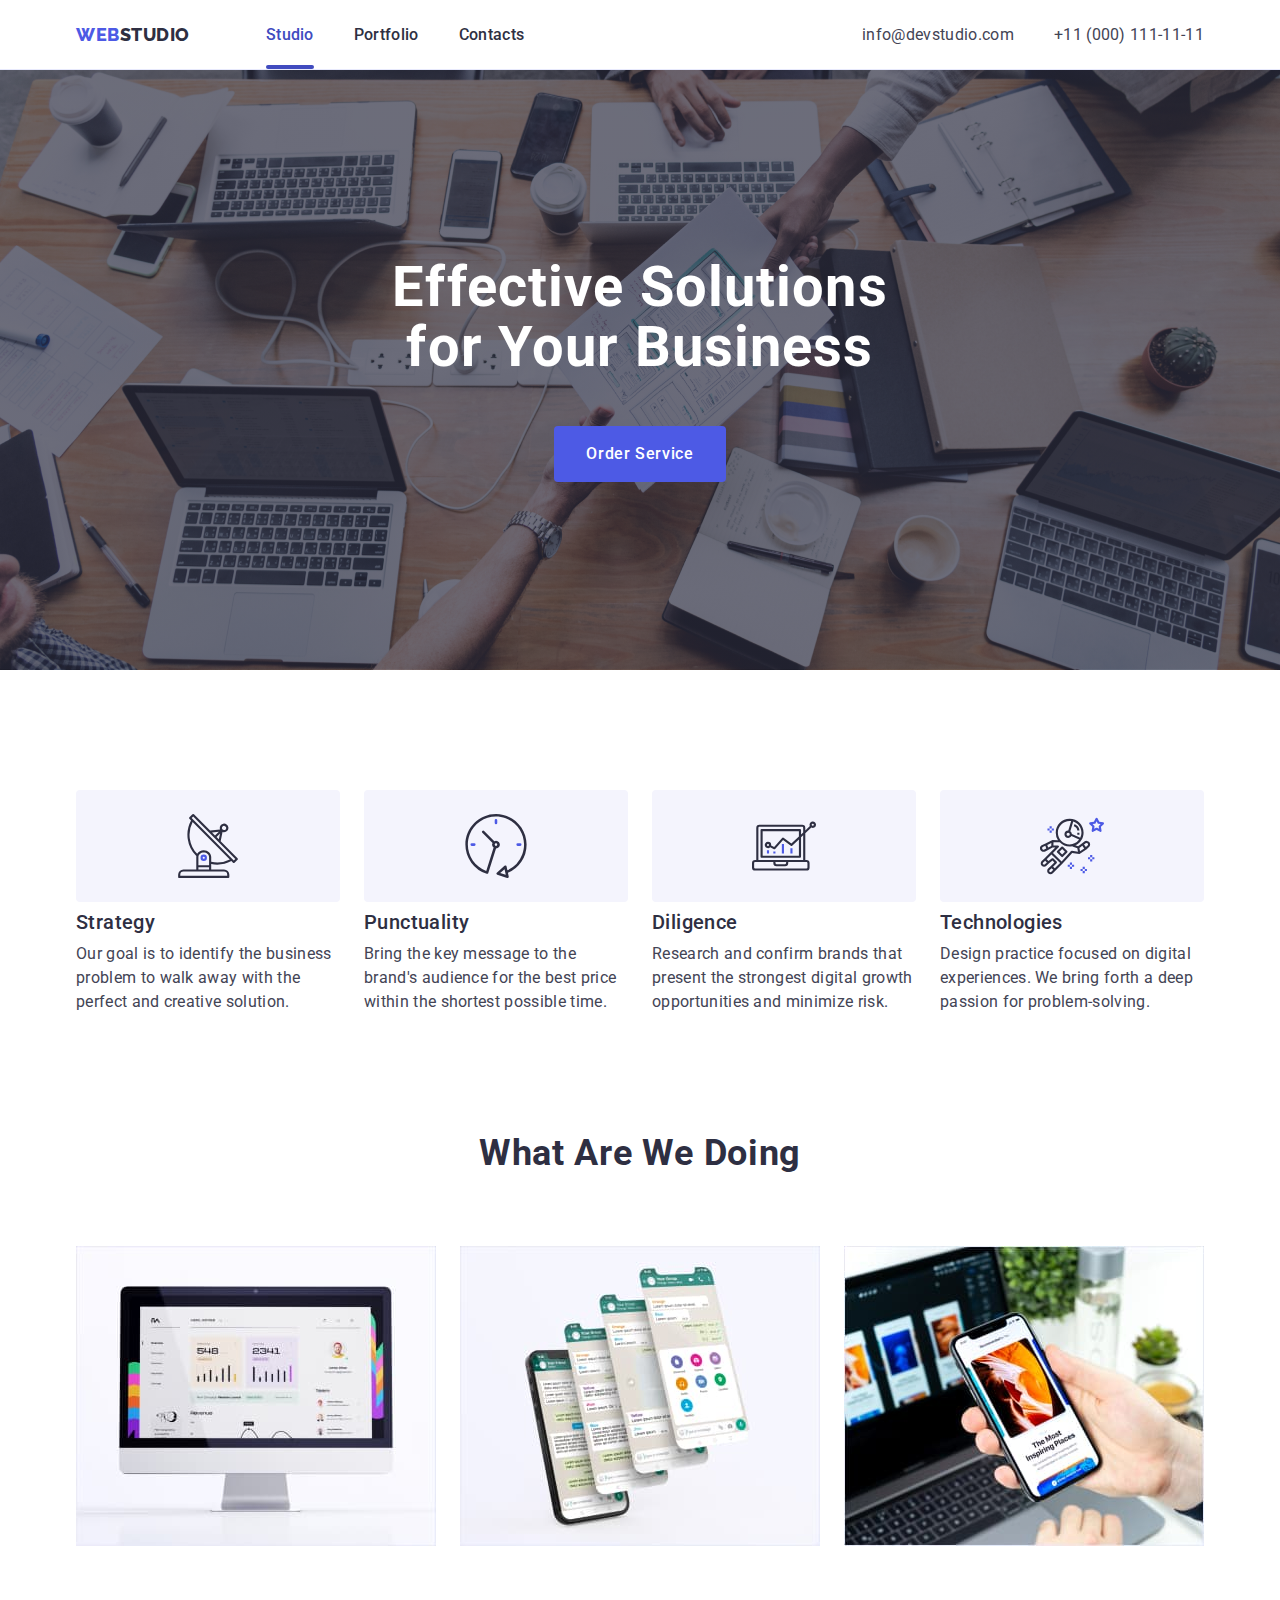
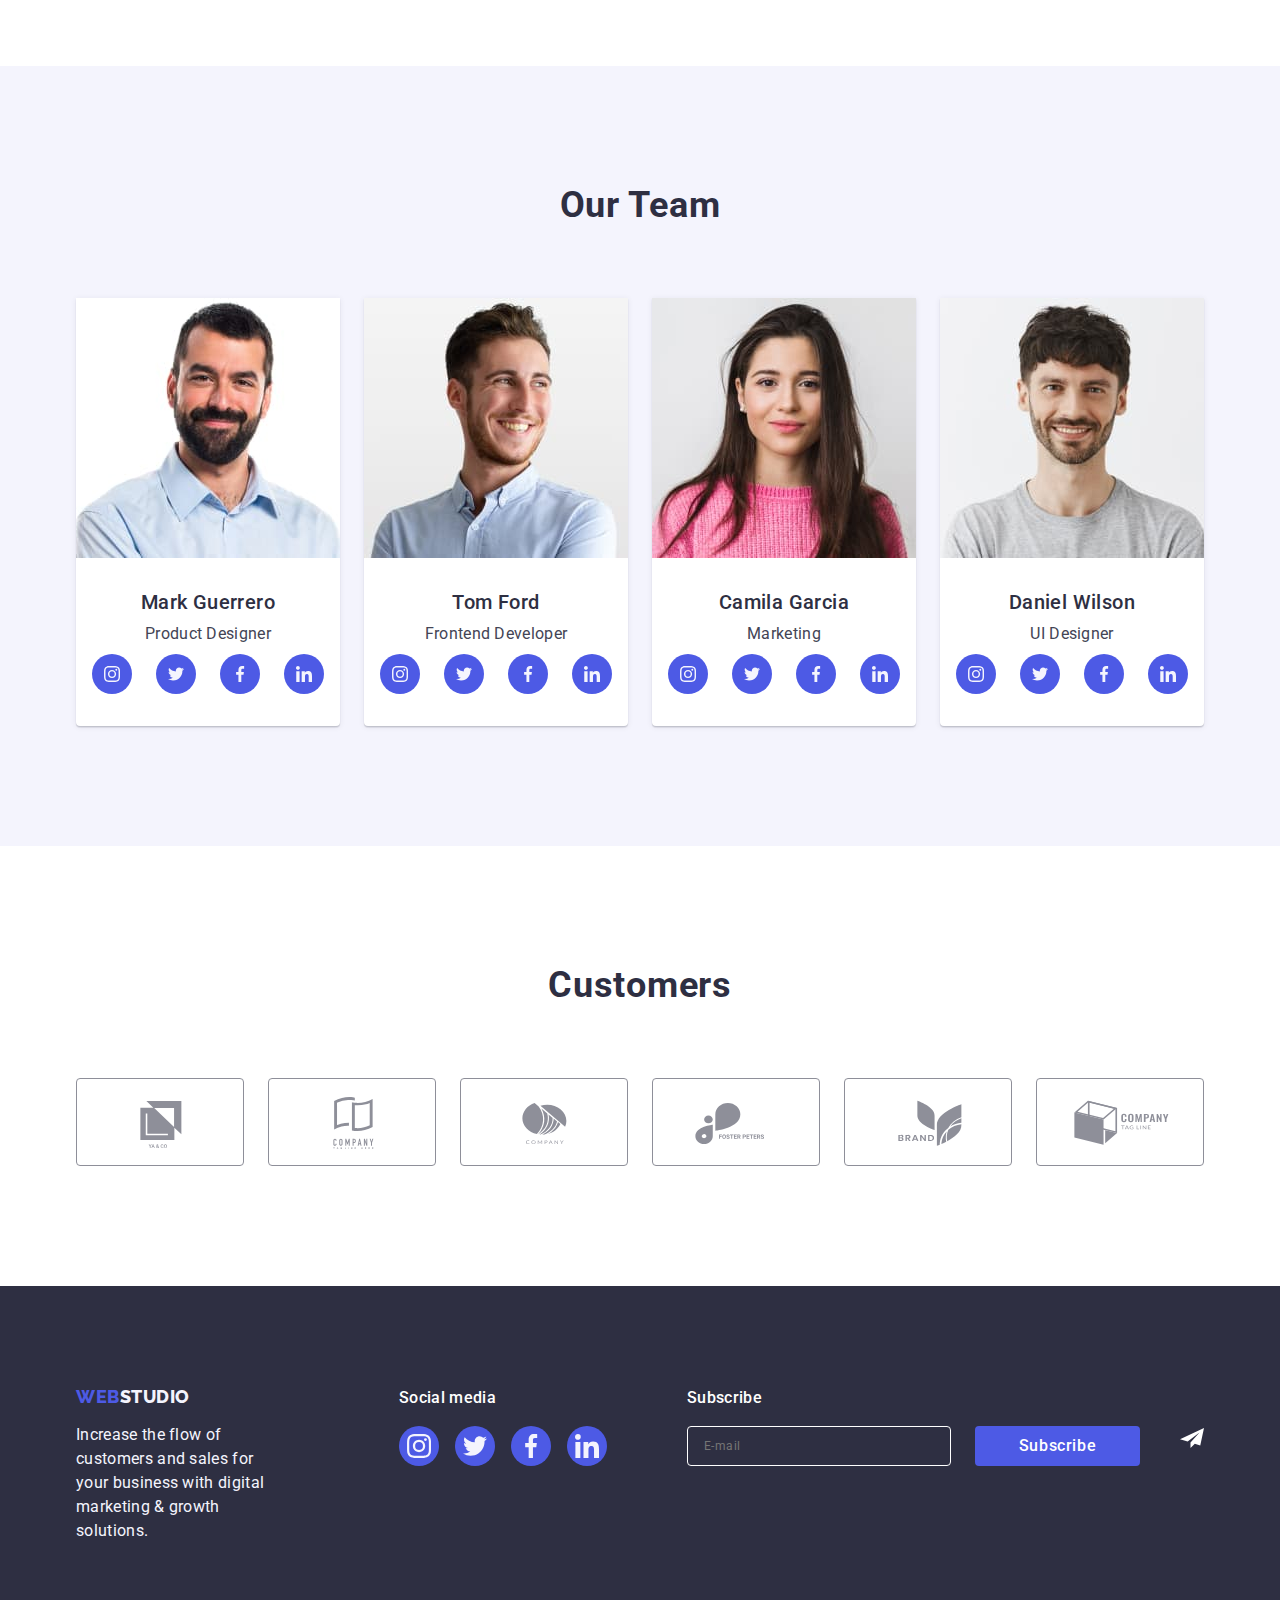
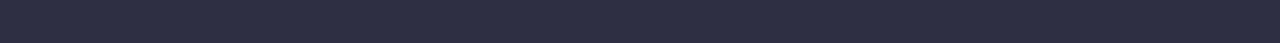
==== commit 092a0d83: "hw-5-13" ====
--- a/index.html
+++ b/index.html
@@ -421,60 +421,54 @@
 
             <form class="modal-form" name="feedback-form">
                 <div class="modal-form-container">
-                    <label class="modal-form-field"></label>
-                    <span class="modal-form-label">Name</span>
+                    <label class="modal-form-field" for="user-name">Name</label>
                 </div>
                 <div class="input-container">
-                    <input class="modal-form-input" type="text" name="username" />
-                    <svg class="modal-form-icon" width="18" height="18">
+                    <input class="modal-form-input" id="user-name" name="user-name" type="text" />
+                    <svg class="modal-form-icon" width="18" height="24">
                         <use href="./images/icons.svg#person"></use>
                     </svg>
                 </div>
 
 
                 <div class="modal-form-container">
-                    <label class="modal-form-field"></label>
-                    <span class="modal-form-label">Phone</span>
+                    <label class="modal-form-field" for="user-phone">Phone</label>
                 </div>
                 <div class="input-container">
-                    <input class="modal-form-input" type="tel" name="user-phone" />
-                    <svg class="modal-form-icon" width="18" height="18">
+                    <input class="modal-form-input" id="user-phone" name="user-phone" type="tel" />
+                    <svg class="modal-form-icon" width="18" height="24">
                         <use href="./images/icons.svg#phone"></use>
                     </svg>
 
                 </div>
 
                 <div class="modal-form-container">
-                    <label class="modal-form-field"></label>
-                    <span class="modal-form-label">Email</span>
+                    <label class="modal-form-field" for="user-email">Email</label>
                 </div>
                 <div class="input-container">
-                    <input class="modal-form-input" type="email" name="user-email" />
-                    <svg class="modal-form-icon" width="18" height="18">
+                    <input class="modal-form-input" id="user-email" name="user-email" type="email" />
+                    <svg class="modal-form-icon" width="18" height="24">
                         <use href="./images/icons.svg#email"></use>
                     </svg>
                 </div>
 
                 <div class="textarea-container">
-                    <label class="modal-form-field">
-                        <span class="modal-form-label">Comment</span>
-                        <textarea class="modal-form-comment" rows="5" name="user-comment"
-                            placeholder="Text input"></textarea>
-                    </label>
+                    <label class="modal-form-field" for="user-comment">Comment</label>
+                    <textarea class="modal-form-comment" id="user-comment" name="user-comment"
+                        placeholder="Text input"></textarea>
                 </div>
 
                 <div class="checkbox-container">
-                    <input class="modal-form-checkbox visually-hidden" type="checkbox">
-                    <label class="modal-form-agreement">
+                    <input class="modal-form-checkbox visually-hidden" id="user-privacy" type="checkbox"
+                        name="user-privacy" value="tru" />
+                    <label class="modal-form-agreement" for="user-privacy">
                         <span class="modal-form-custom-checkbox">
                             <svg class="modal-form-checkbox-icon" width="10" height="8">
                                 <use href="./images/icons.svg#check"></use>
                             </svg>
                         </span>
-                        <span class="modal-form-agreement-desc">
-                            I accept the terms and conditions of the
-                            <a class="modal-form-link" href="#">Privacy Policy</a>
-                        </span>
+                        I accept the terms and conditions of the
+                        <a class="modal-form-link" href="#">Privacy Policy</a>
                     </label>
                 </div>
                 <button class="form-btn" type="submit">Send</button>
--- a/css/styles.css
+++ b/css/styles.css
@@ -695,11 +695,6 @@
 }
 .modal-form-field {
   display: block;
-  margin-bottom: 18px;
-}
-.modal-form-label {
-  display: block;
-
   margin-bottom: 4px;
   color: var(--icon-border-cl);
 
@@ -708,12 +703,11 @@
   line-height: 1.17;
   letter-spacing: 0.48px;
 }
+
 .input-container {
   position: relative;
 }
 
-.icon-form-container {
-}
 .modal-form-input {
   width: 100%;
   height: 40px;
@@ -731,10 +725,9 @@
 }
 .modal-form-icon {
   position: absolute;
-
   left: 16px;
   top: 50%;
-  transform: translate(-50%);
+  transform: translateY(-50%);
   fill: var(--dark-title-cl);
   transition: fill 250ms cubic-bezier(0.4, 0, 0.2, 1);
 }
@@ -744,8 +737,12 @@
 .modal-form-comment {
   width: 100%;
   height: 120px;
+
+  line-height: 1.17;
+
   outline: transparent;
   border: 1px solid rgba(46, 47, 66, 0.4);
+  background-color: transparent;
   border-radius: 4px;
   resize: none;
   padding: 8px 16px;
@@ -759,12 +756,15 @@
   font-size: 12px;
   letter-spacing: 0.48px;
 }
-
+.checkbox-container {
+  margin-bottom: 24px;
+}
 .modal-form-agreement {
-  display: flex;
-  align-items: center;
-  gap: 8px;
-  margin-bottom: 24px;
+  font-size: 12px;
+  line-height: 1.17;
+  letter-spacing: 0.48px;
+  user-select: none;
+  color: var(--icon-border-cl);
 }
 
 .visually-hidden {
@@ -780,23 +780,25 @@
   margin: -1px;
 }
 .modal-form-custom-checkbox {
-  display: flex;
+  display: inline-flex;
   align-items: center;
   justify-content: center;
-
+  fill: transparent;
   width: 16px;
   height: 16px;
 
   border-radius: 2px;
   border: 1px solid rgba(46, 47, 66, 0.4);
 
-  transition: border-color 250ms cubic-bezier(0.4, 0, 0.2, 1),
-    background-color 250ms cubic-bezier(0.4, 0, 0.2, 1);
+  transition: border 250ms cubic-bezier(0.4, 0, 0.2, 1),
+    background-color 250ms cubic-bezier(0.4, 0, 0.2, 1),
+    fill 250ms cubic-bezier(0.4, 0, 0.2, 1);
 }
 
 .modal-form-checkbox:checked + .modal-form-custom-checkbox {
-  border-color: var(--btn-cl);
+  border: none;
   background-color: var(--btn-cl);
+  fill: var(--white-bg-cl);
 }
 .modal-form-checkbox-icon {
   opacity: 0;
@@ -807,16 +809,6 @@
   + .modal-form-custom-checkbox
   > .modal-form-checkbox-icon {
   opacity: 1;
-}
-
-.modal-form-agreement-desc {
-  display: flex;
-  user-select: none;
-  color: var(--icon-border-cl);
-  font-size: 12px;
-  font-weight: 400;
-  line-height: 14px;
-  letter-spacing: 0.48px;
 }
 .modal-form-link {
   color: var(--acent-cl);
@@ -888,7 +880,6 @@
 }
 
 .subscribe-form-btn {
-  position: absolute;
   min-width: 165px;
   height: 40px;
 
@@ -910,7 +901,6 @@
   background-color: var(--acent-cl);
 }
 .subscribe-form-icon {
-  position: relative;
   fill: var(--main-white-cl);
   margin-left: 16px;
 }
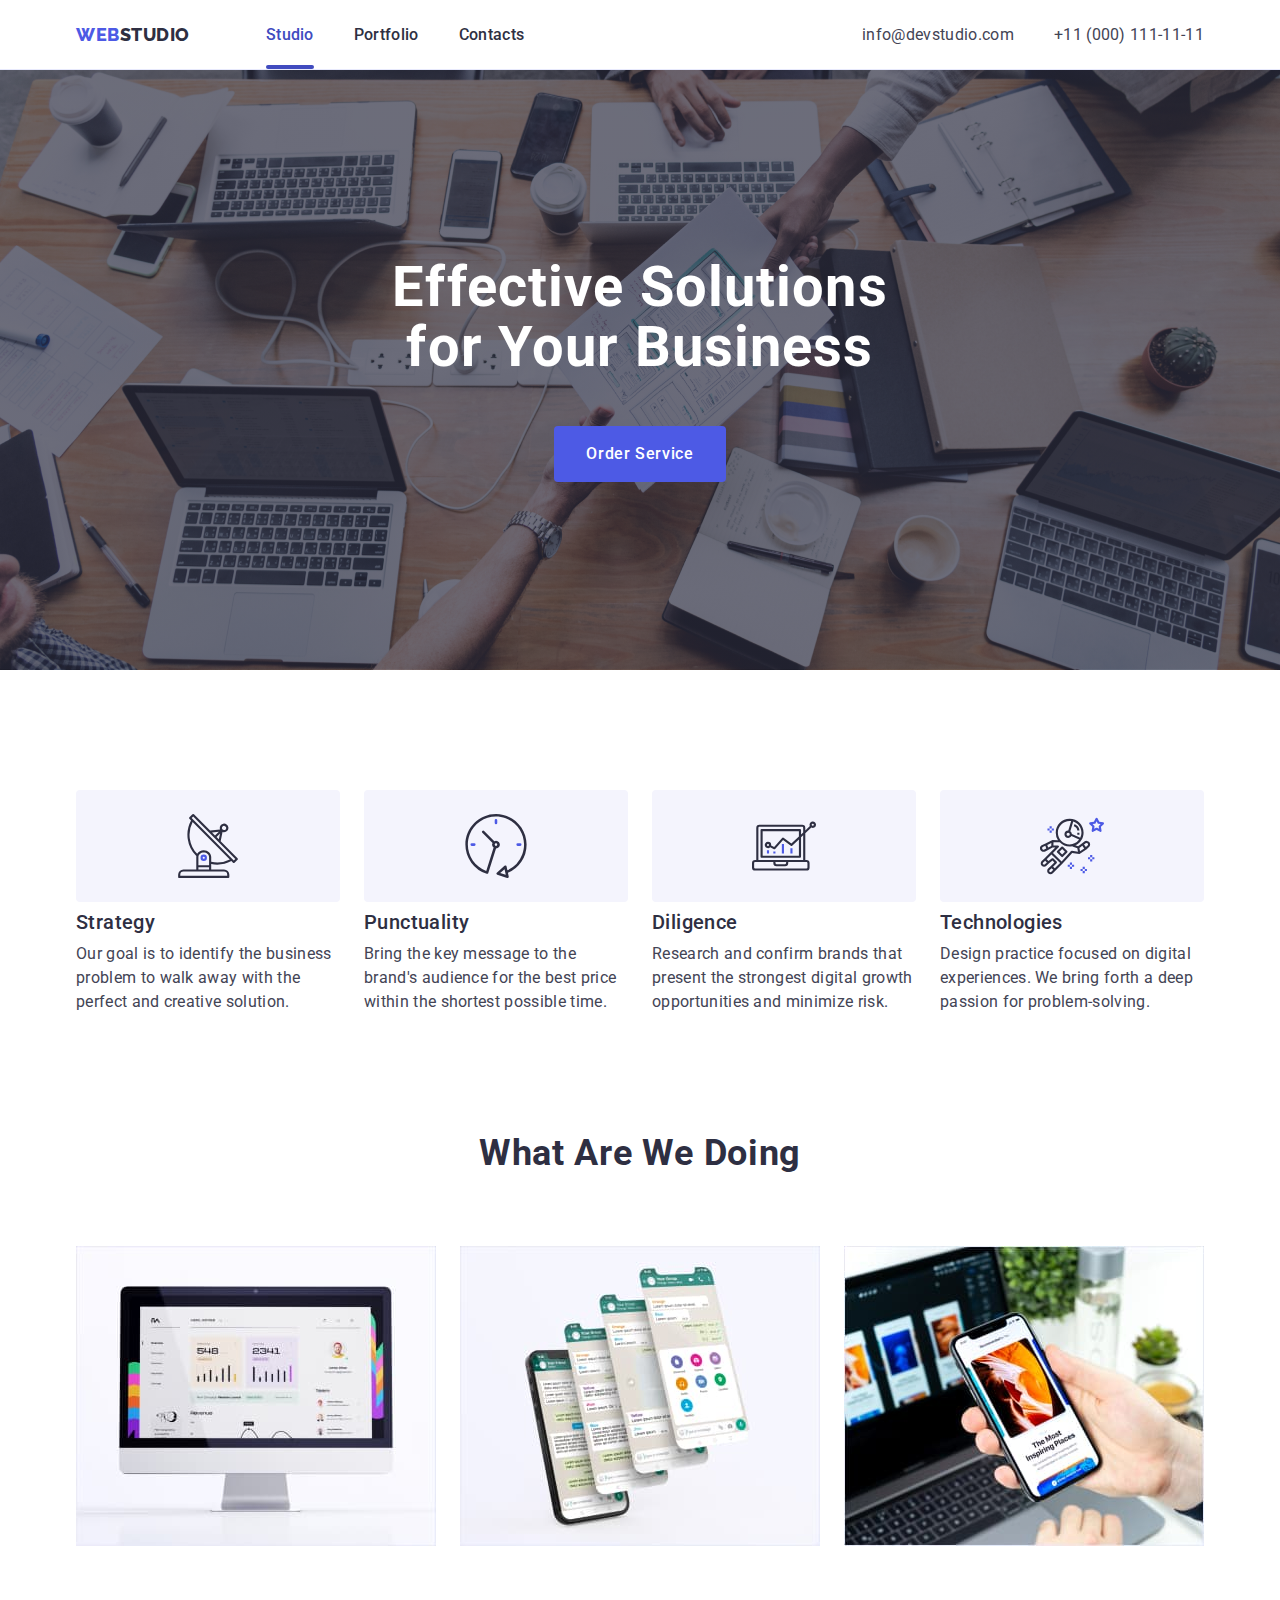
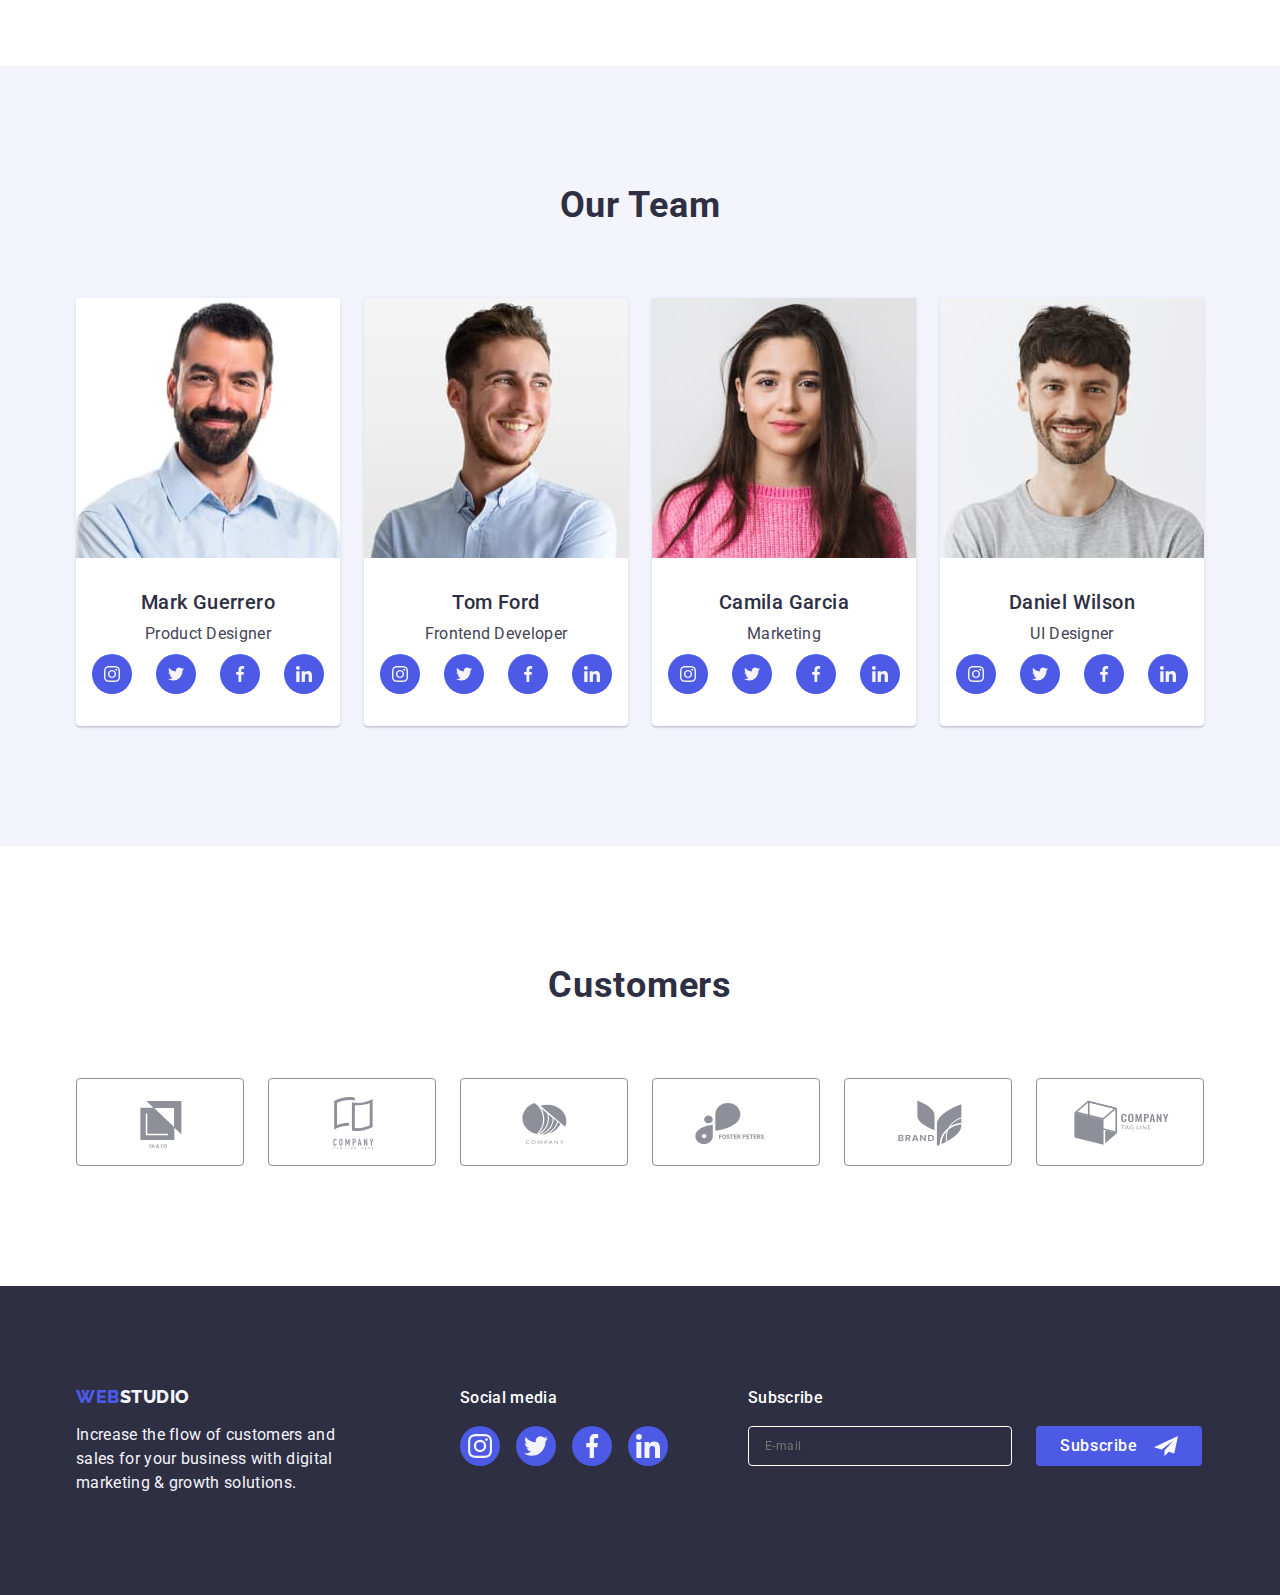
==== commit 92831c7e: "hw-5dr" ====
--- a/index.html
+++ b/index.html
@@ -396,13 +396,14 @@
                 <form class="subscribe-form" name="subscribe-form">
                     <label class="subscribe-form-label">
                         <input class="subscribe-form-input" type="email" name="subscribe-form-email"
-                            placeholder="E-mail" />
+                            placeholder="E-mail">
                     </label>
 
-                    <button class="subscribe-form-btn" type="submit">Subscribe</button>
-                    <svg class="subscribe-form-icon" width="24" height="24">
-                        <use href="./images/icons.svg#frame"></use>
-                    </svg>
+                    <button class="subscribe-form-btn" type="submit">Subscribe
+                        <svg class="subscribe-form-icon" width="24" height="24">
+                            <use href="./images/icons.svg#frame"></use>
+                        </svg>
+                    </button>
                 </form>
             </div>
         </div>
@@ -422,34 +423,35 @@
             <form class="modal-form" name="feedback-form">
                 <div class="modal-form-container">
                     <label class="modal-form-field" for="user-name">Name</label>
+
+                    <div class="input-container">
+                        <input class="modal-form-input" id="user-name" name="user-name" type="text">
+                        <svg class="modal-form-icon" width="18" height="24">
+                            <use href="./images/icons.svg#person"></use>
+                        </svg>
+                    </div>
                 </div>
-                <div class="input-container">
-                    <input class="modal-form-input" id="user-name" name="user-name" type="text" />
-                    <svg class="modal-form-icon" width="18" height="24">
-                        <use href="./images/icons.svg#person"></use>
-                    </svg>
-                </div>
-
 
                 <div class="modal-form-container">
                     <label class="modal-form-field" for="user-phone">Phone</label>
-                </div>
-                <div class="input-container">
-                    <input class="modal-form-input" id="user-phone" name="user-phone" type="tel" />
-                    <svg class="modal-form-icon" width="18" height="24">
-                        <use href="./images/icons.svg#phone"></use>
-                    </svg>
-
+
+                    <div class="input-container">
+                        <input class="modal-form-input" id="user-phone" name="user-phone" type="tel">
+                        <svg class="modal-form-icon" width="18" height="24">
+                            <use href="./images/icons.svg#phone"></use>
+                        </svg>
+                    </div>
                 </div>
 
                 <div class="modal-form-container">
                     <label class="modal-form-field" for="user-email">Email</label>
-                </div>
-                <div class="input-container">
-                    <input class="modal-form-input" id="user-email" name="user-email" type="email" />
-                    <svg class="modal-form-icon" width="18" height="24">
-                        <use href="./images/icons.svg#email"></use>
-                    </svg>
+
+                    <div class="input-container">
+                        <input class="modal-form-input" id="user-email" name="user-email" type="email">
+                        <svg class="modal-form-icon" width="18" height="24">
+                            <use href="./images/icons.svg#email"></use>
+                        </svg>
+                    </div>
                 </div>
 
                 <div class="textarea-container">
@@ -460,7 +462,7 @@
 
                 <div class="checkbox-container">
                     <input class="modal-form-checkbox visually-hidden" id="user-privacy" type="checkbox"
-                        name="user-privacy" value="tru" />
+                        name="user-privacy" value="true" checked>
                     <label class="modal-form-agreement" for="user-privacy">
                         <span class="modal-form-custom-checkbox">
                             <svg class="modal-form-checkbox-icon" width="10" height="8">
--- a/css/styles.css
+++ b/css/styles.css
@@ -629,7 +629,7 @@
   padding: 72px 24px 24px 24px;
   width: 408px;
   min-height: 584px;
-  padding: 24px;
+
   transform: translateX(-50%) translateY(-50%);
 
   border-radius: 4px;
@@ -680,7 +680,7 @@
   width: 360px;
 
   margin-bottom: 16px;
-  padding-top: 72px;
+
   text-align: center;
   font-size: 16px;
   font-weight: 500;
@@ -689,9 +689,13 @@
   letter-spacing: 0.32px;
 }
 .modal-form {
+  margin: 0 auto;
 }
 .modal-form-container {
   margin-bottom: 8px;
+}
+.textarea-container {
+  margin-bottom: 16px;
 }
 .modal-form-field {
   display: block;
@@ -739,6 +743,9 @@
   height: 120px;
 
   line-height: 1.17;
+  font-size: 12px;
+  letter-spacing: 0.48px;
+  color: var(--icon-border-cl);
 
   outline: transparent;
   border: 1px solid rgba(46, 47, 66, 0.4);
@@ -756,6 +763,9 @@
   font-size: 12px;
   letter-spacing: 0.48px;
 }
+
+/**Checkbox*/
+
 .checkbox-container {
   margin-bottom: 24px;
 }
@@ -795,7 +805,9 @@
     fill 250ms cubic-bezier(0.4, 0, 0.2, 1);
 }
 
-.modal-form-checkbox:checked + .modal-form-custom-checkbox {
+.modal-form-checkbox:checked
+  + .modal-form-agreement
+  > .modal-form-custom-checkbox {
   border: none;
   background-color: var(--btn-cl);
   fill: var(--white-bg-cl);
@@ -806,7 +818,8 @@
 }
 
 .modal-form-checkbox:checked
-  + .modal-form-custom-checkbox
+  + .modal-form-agreement
+  > .modal-form-custom-checkbox
   > .modal-form-checkbox-icon {
   opacity: 1;
 }
@@ -873,10 +886,10 @@
   line-height: 1.5;
   letter-spacing: 0.48px;
   padding: 8px 16px;
+  filter: drop-shadow(0px 4px 4px rgba(0, 0, 0, 0.15));
 
   border-radius: 4px;
   border: 1px solid var(--main-white-cl);
-  filter: drop-shadow(0px 4px 4px 0px rgba(0, 0, 0, 0.15));
 }
 
 .subscribe-form-btn {
